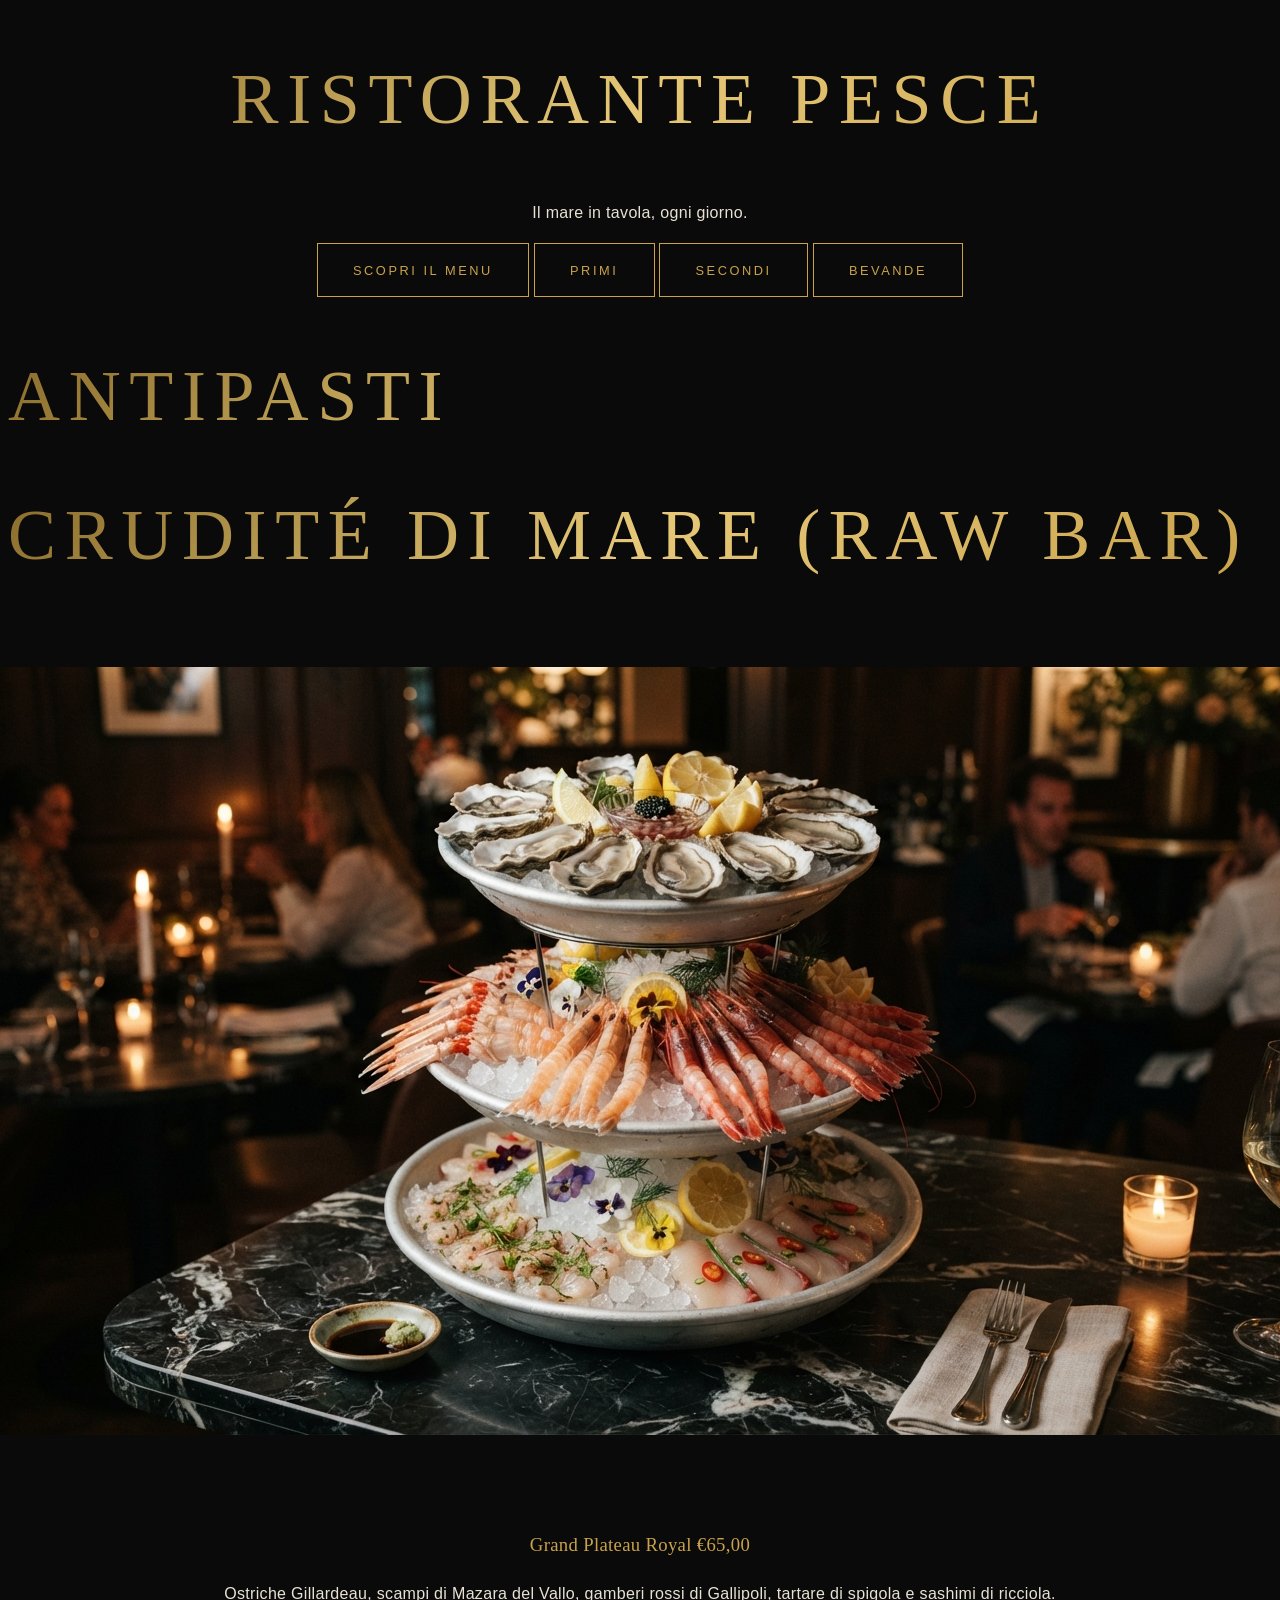
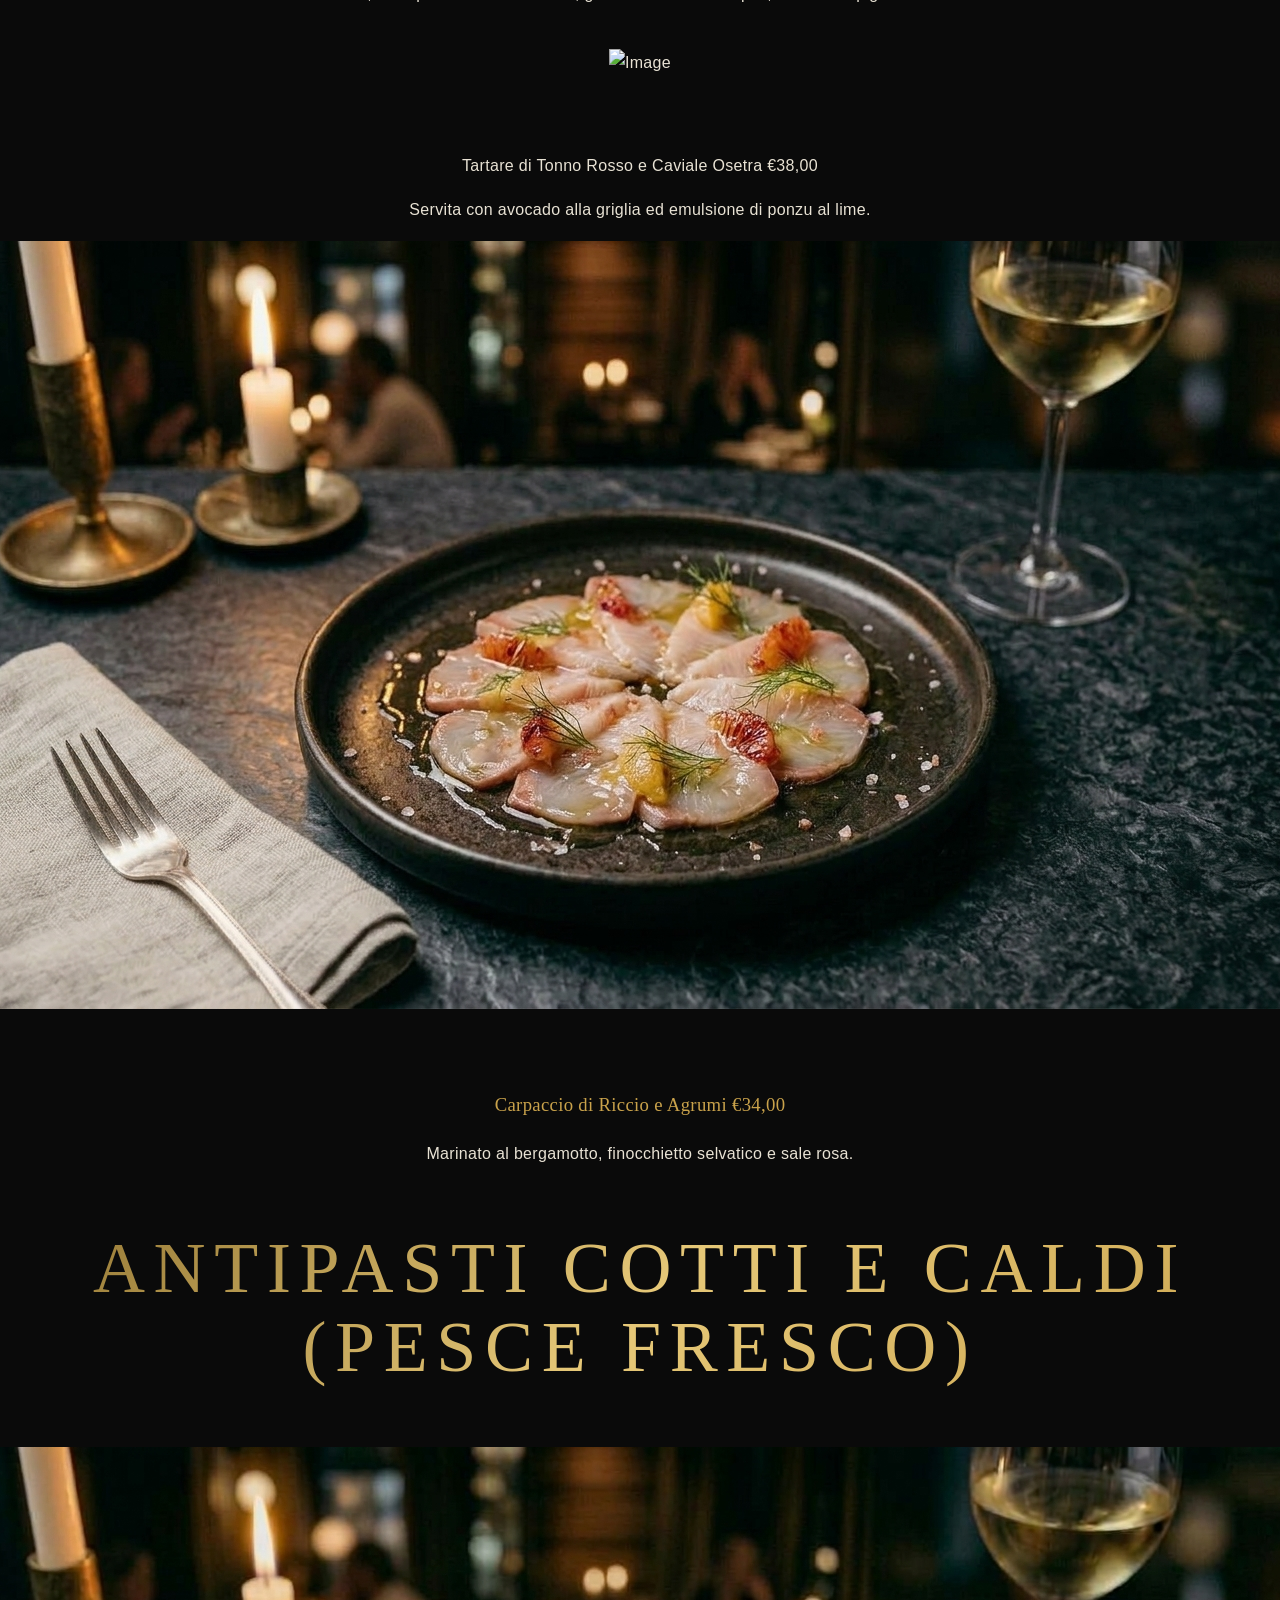
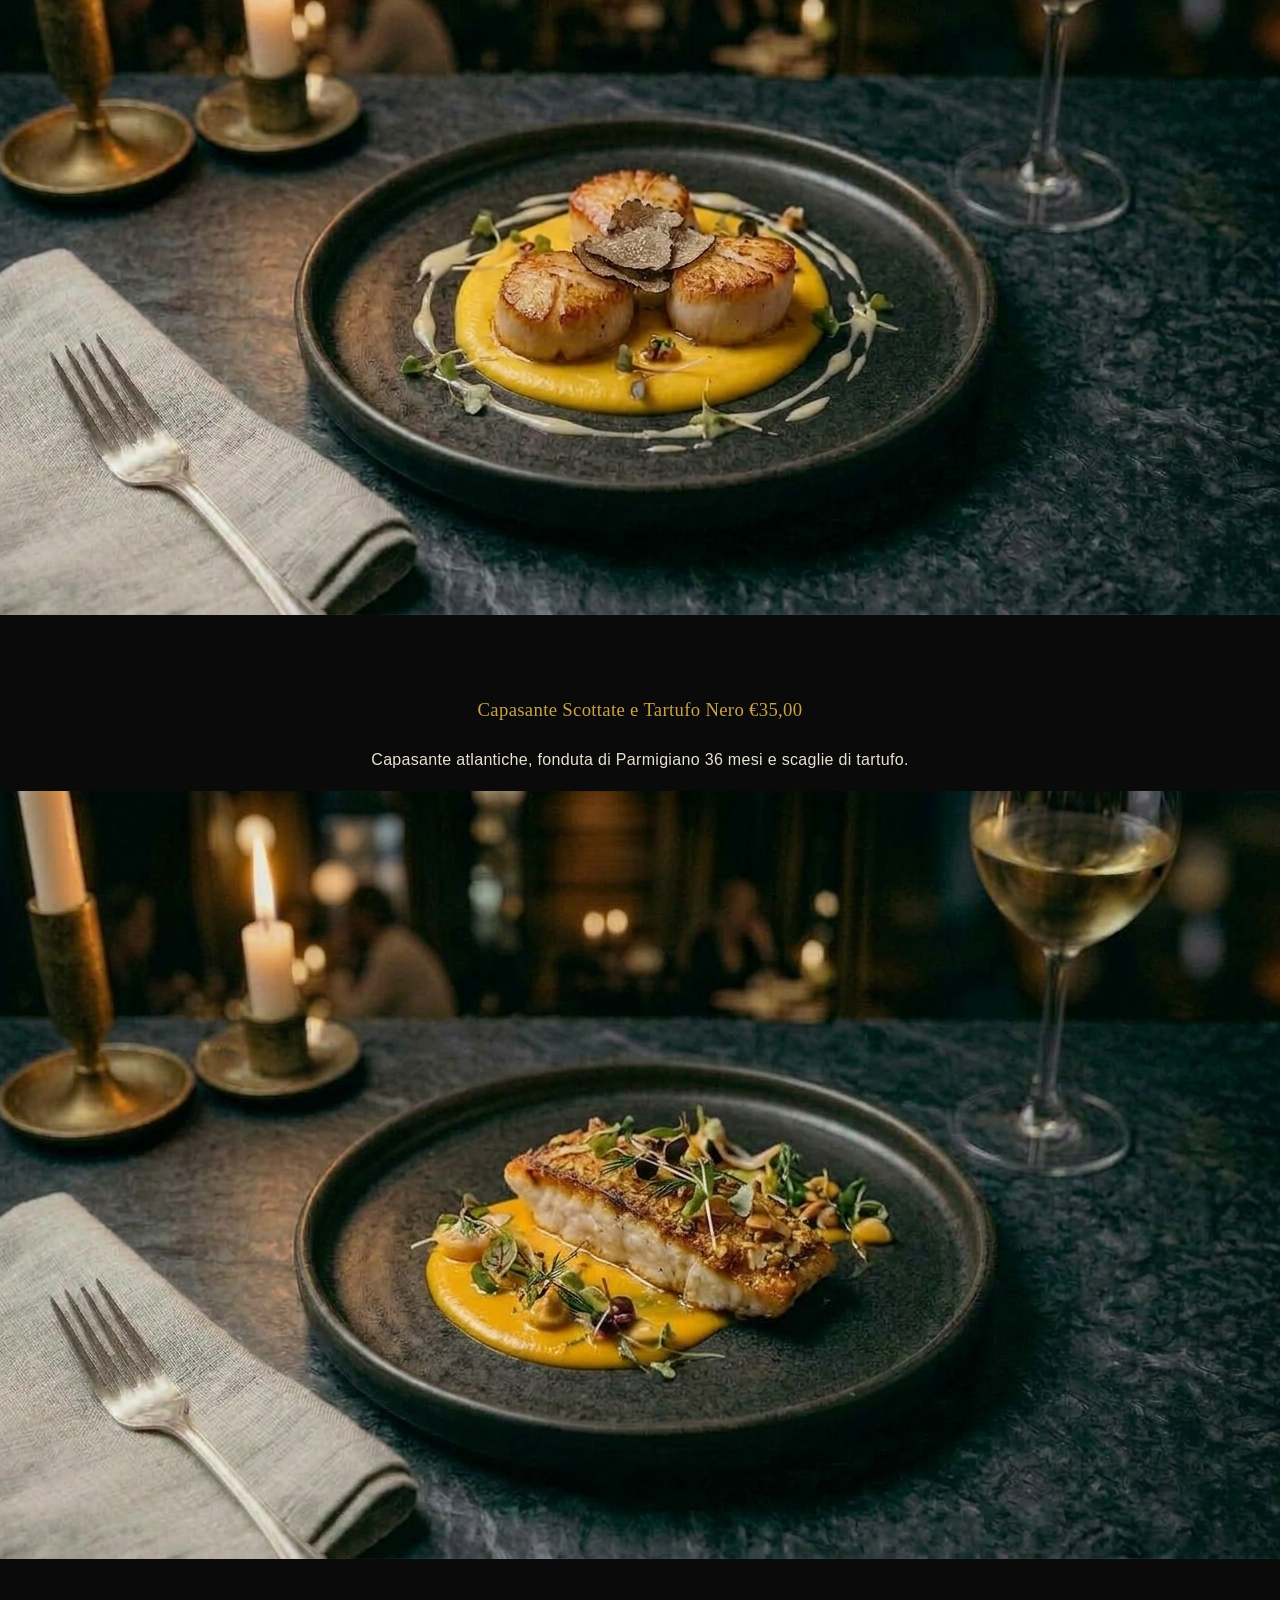
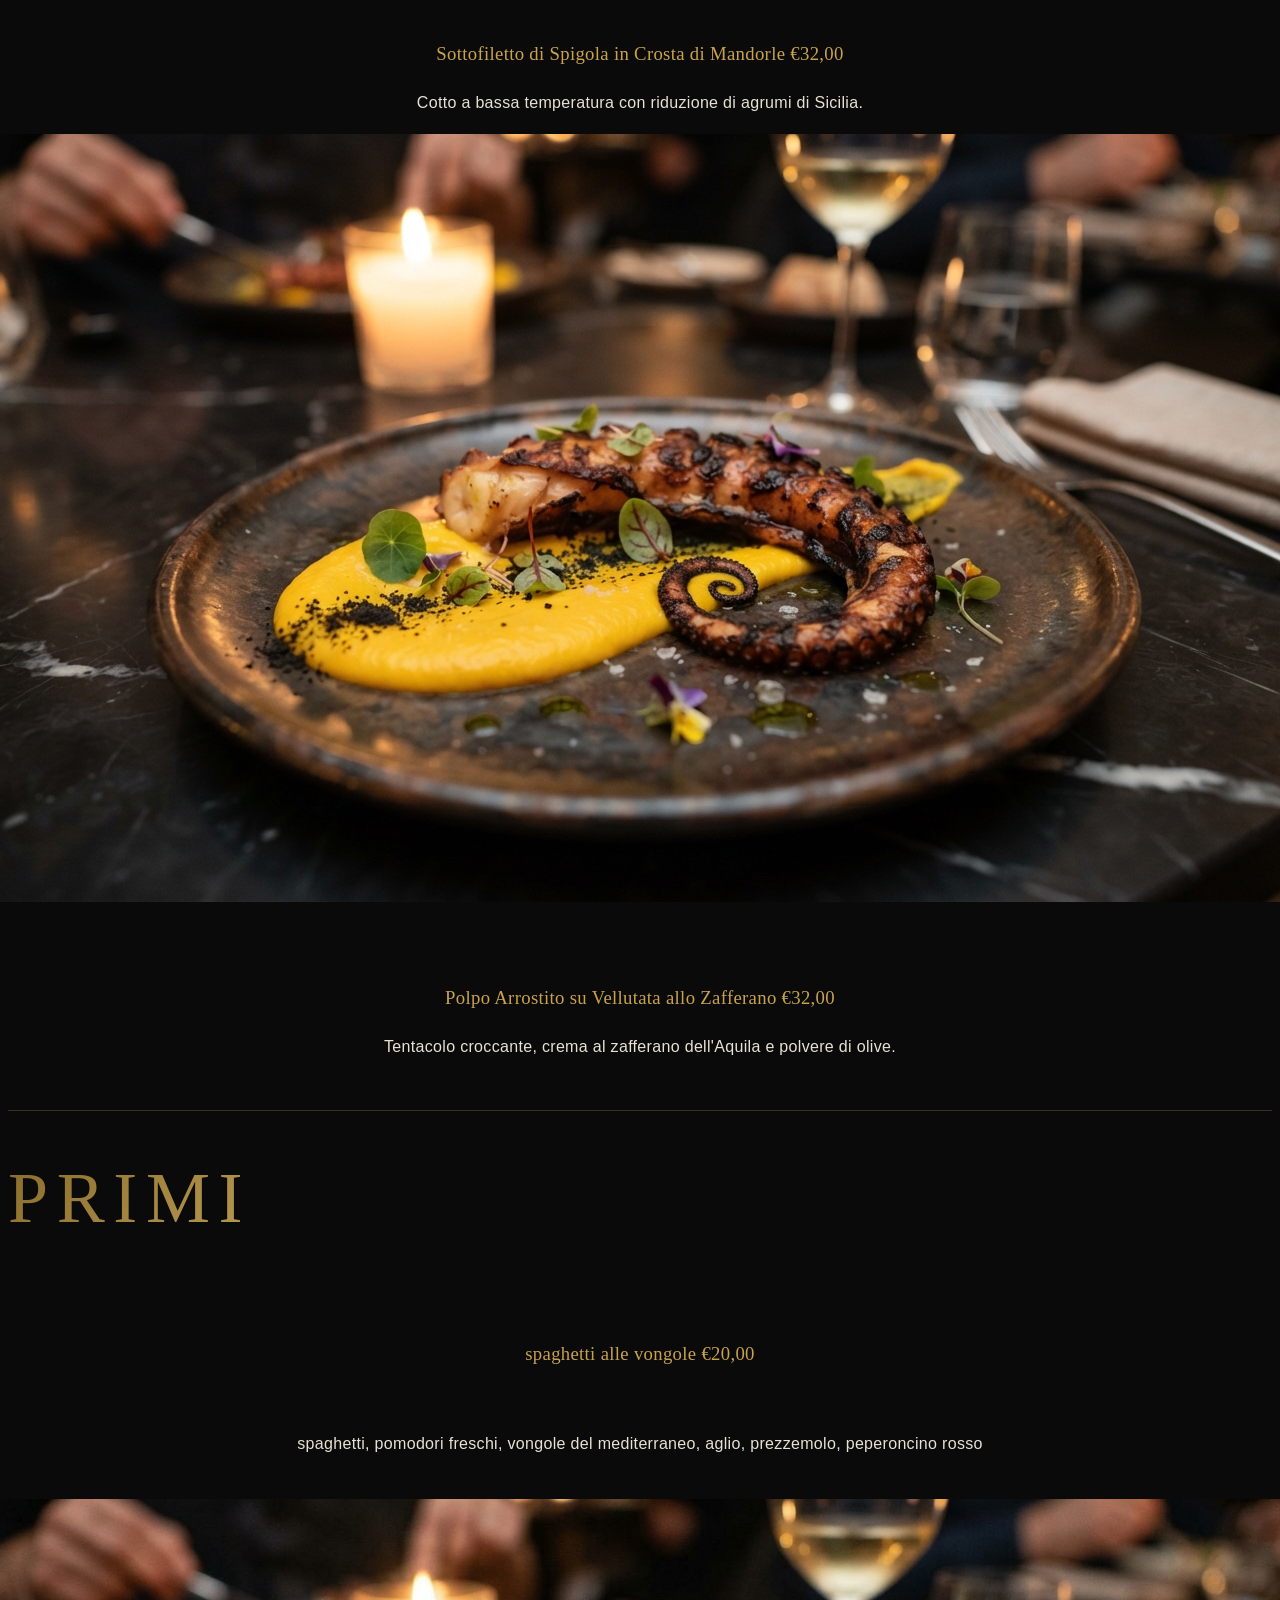
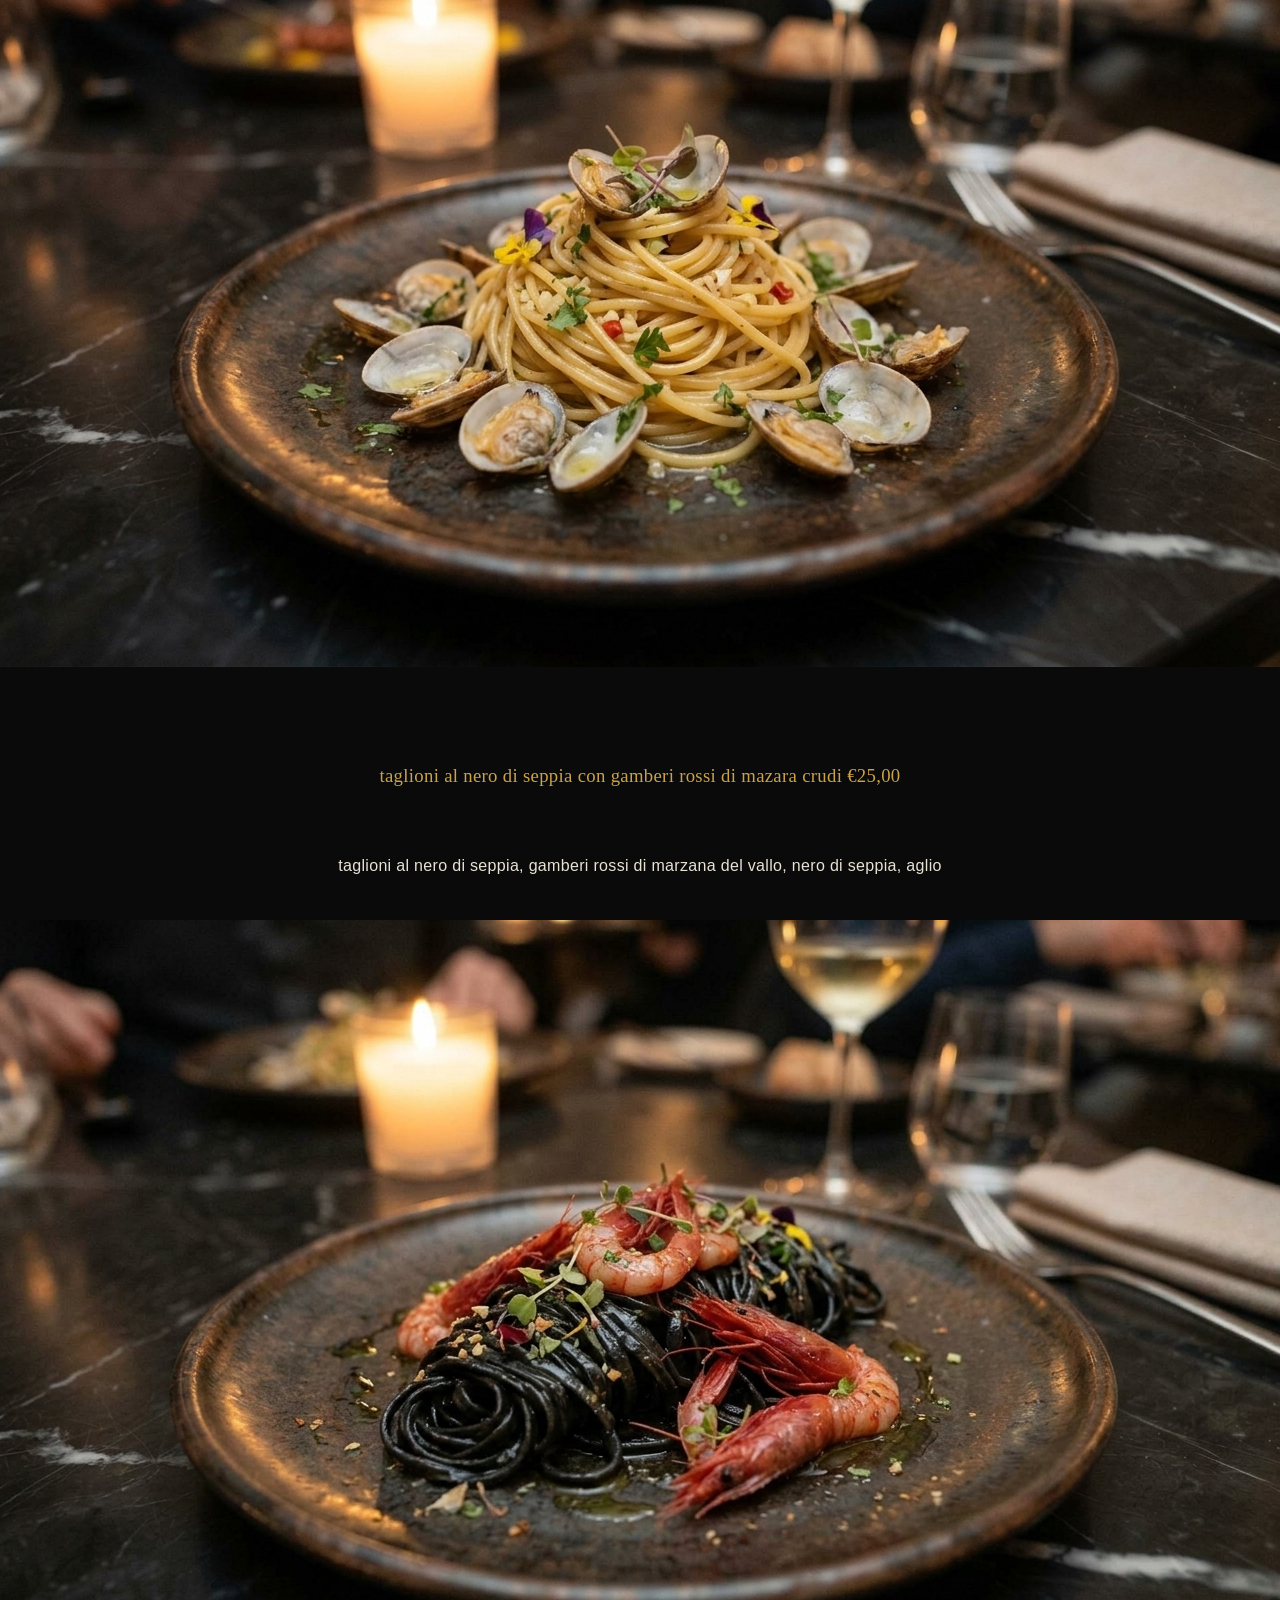
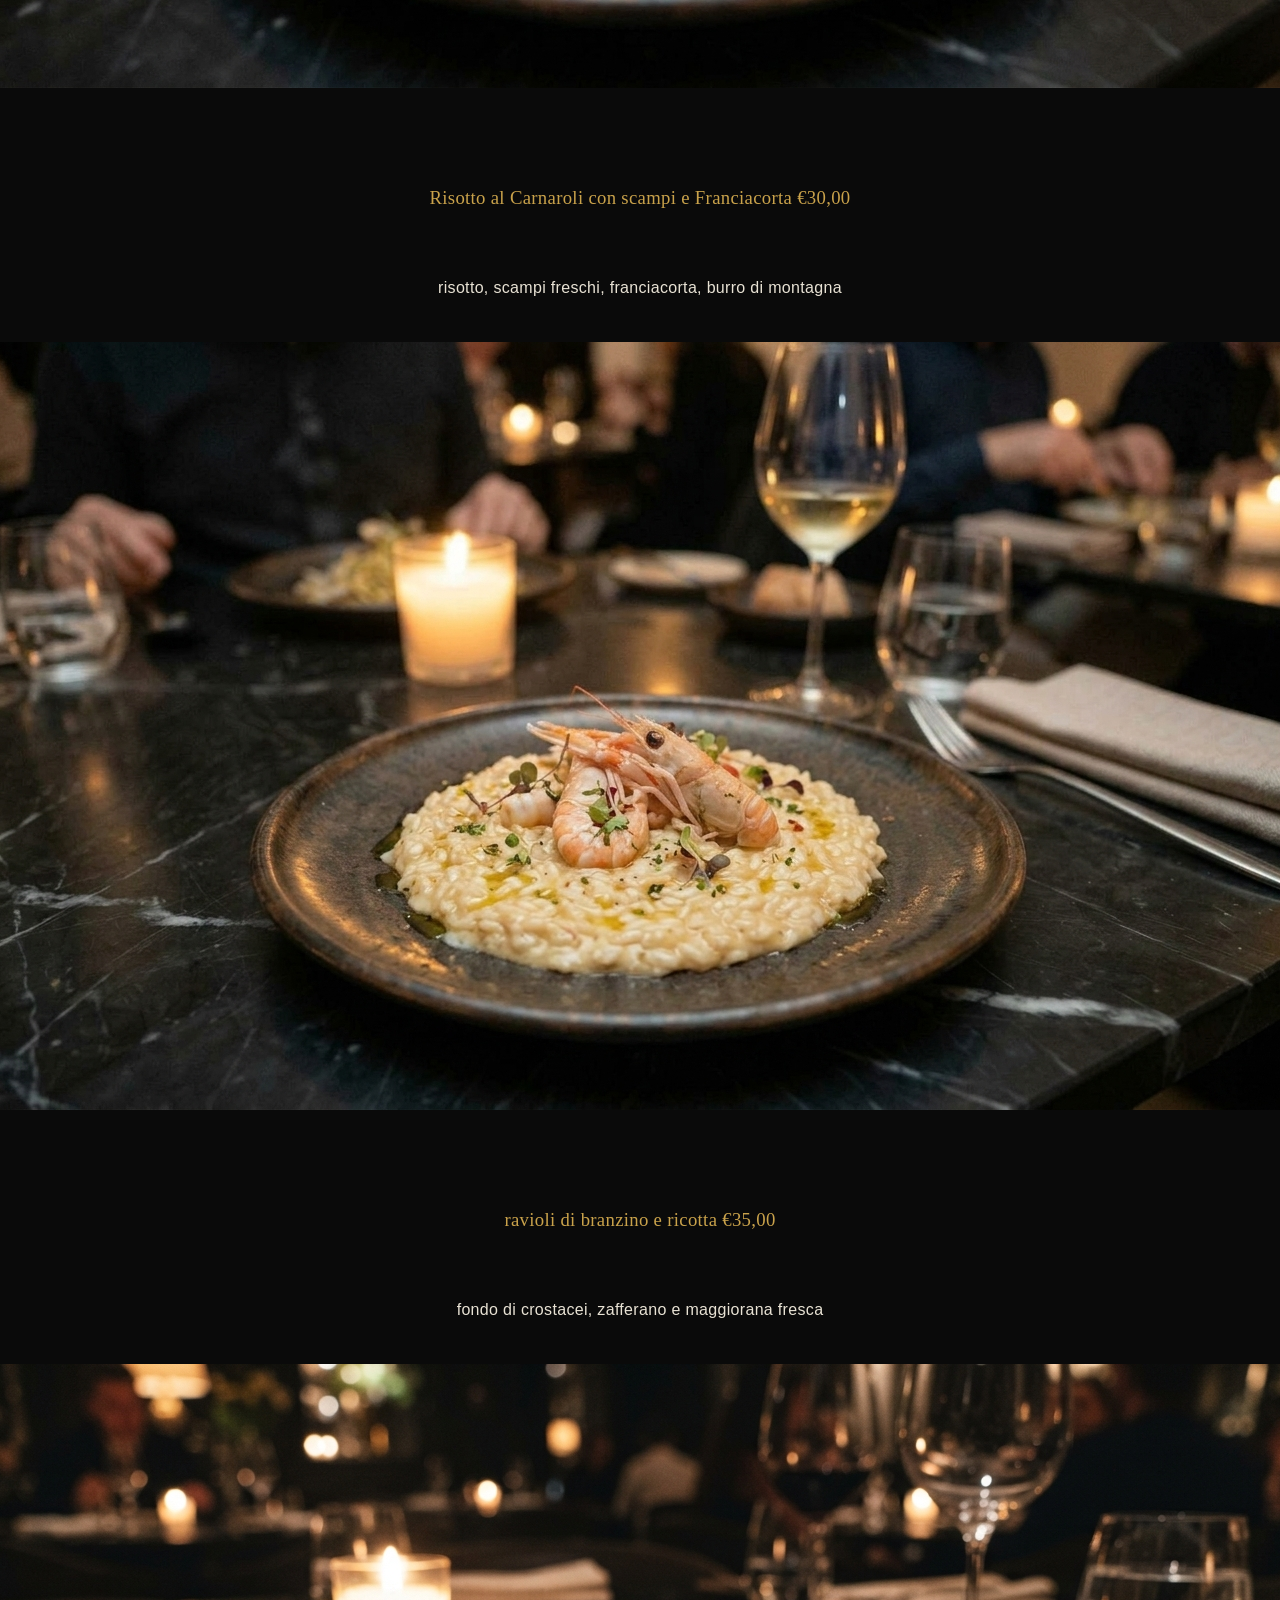
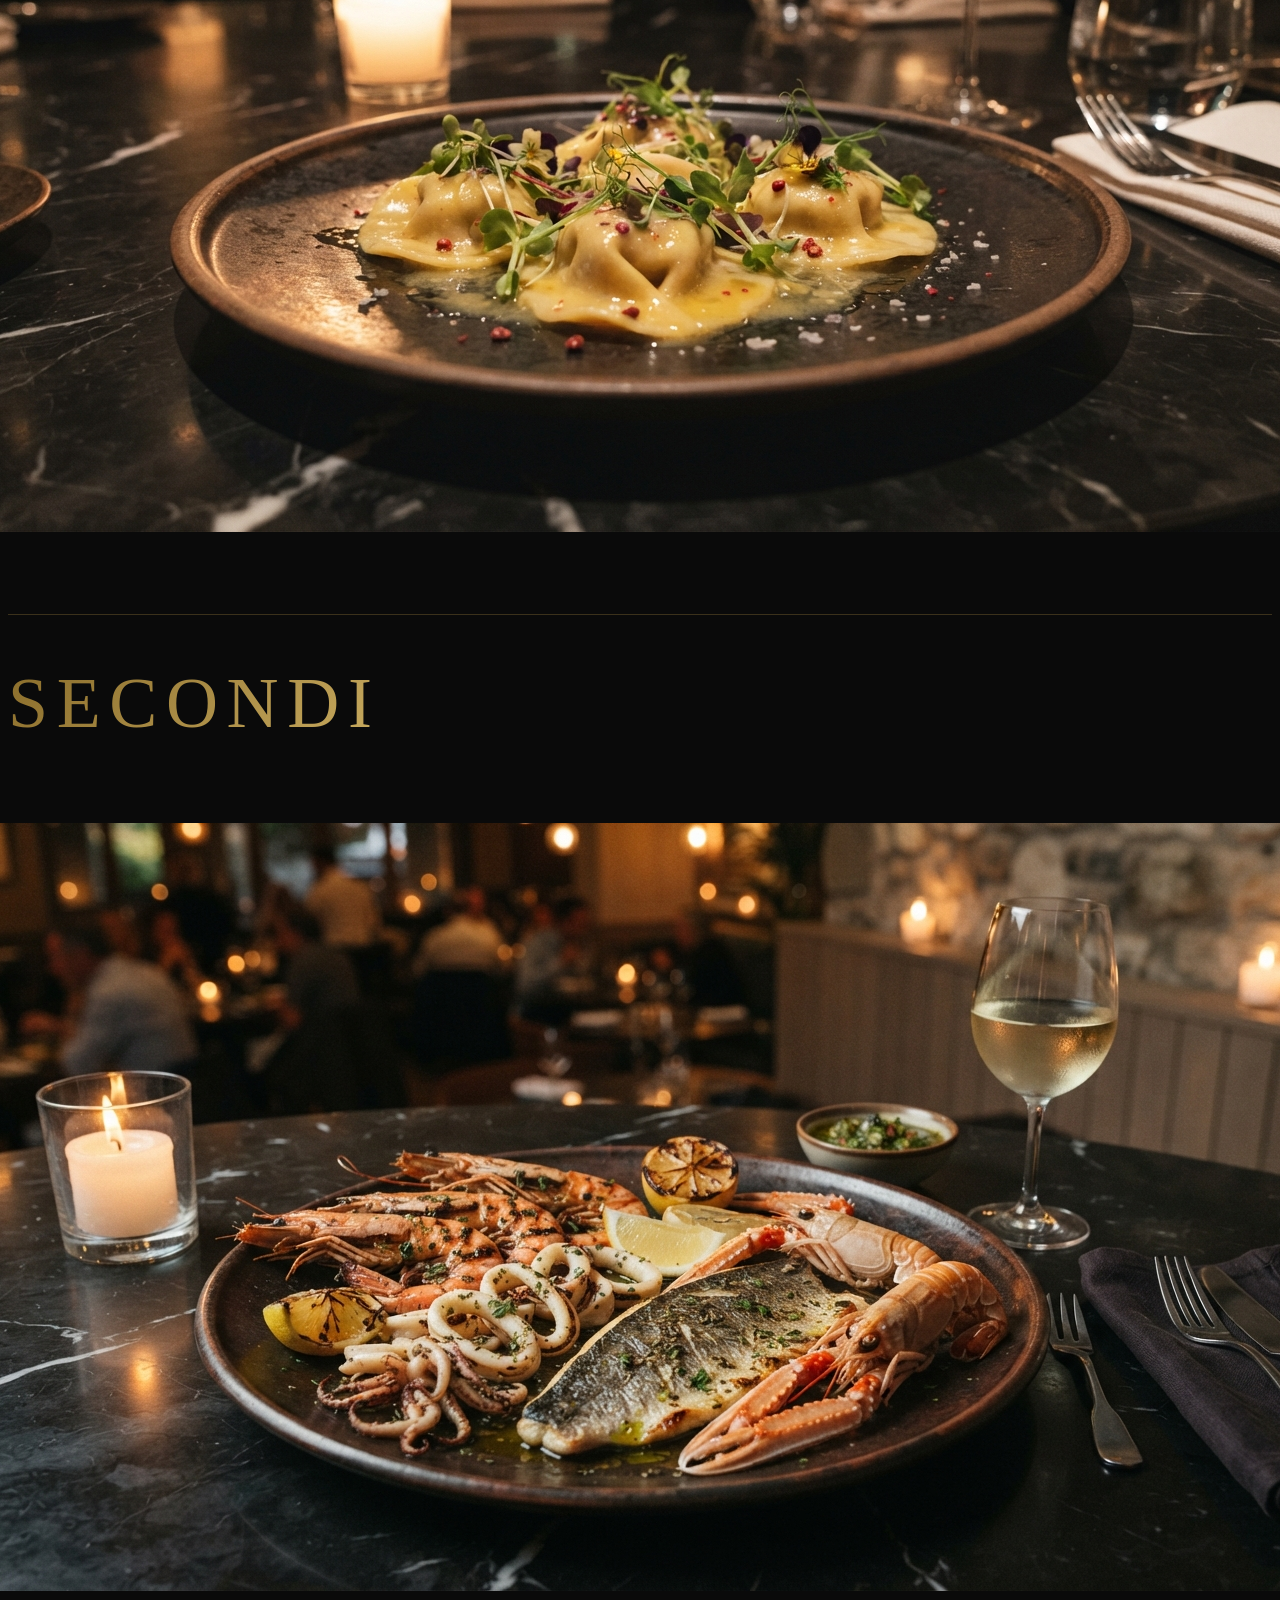
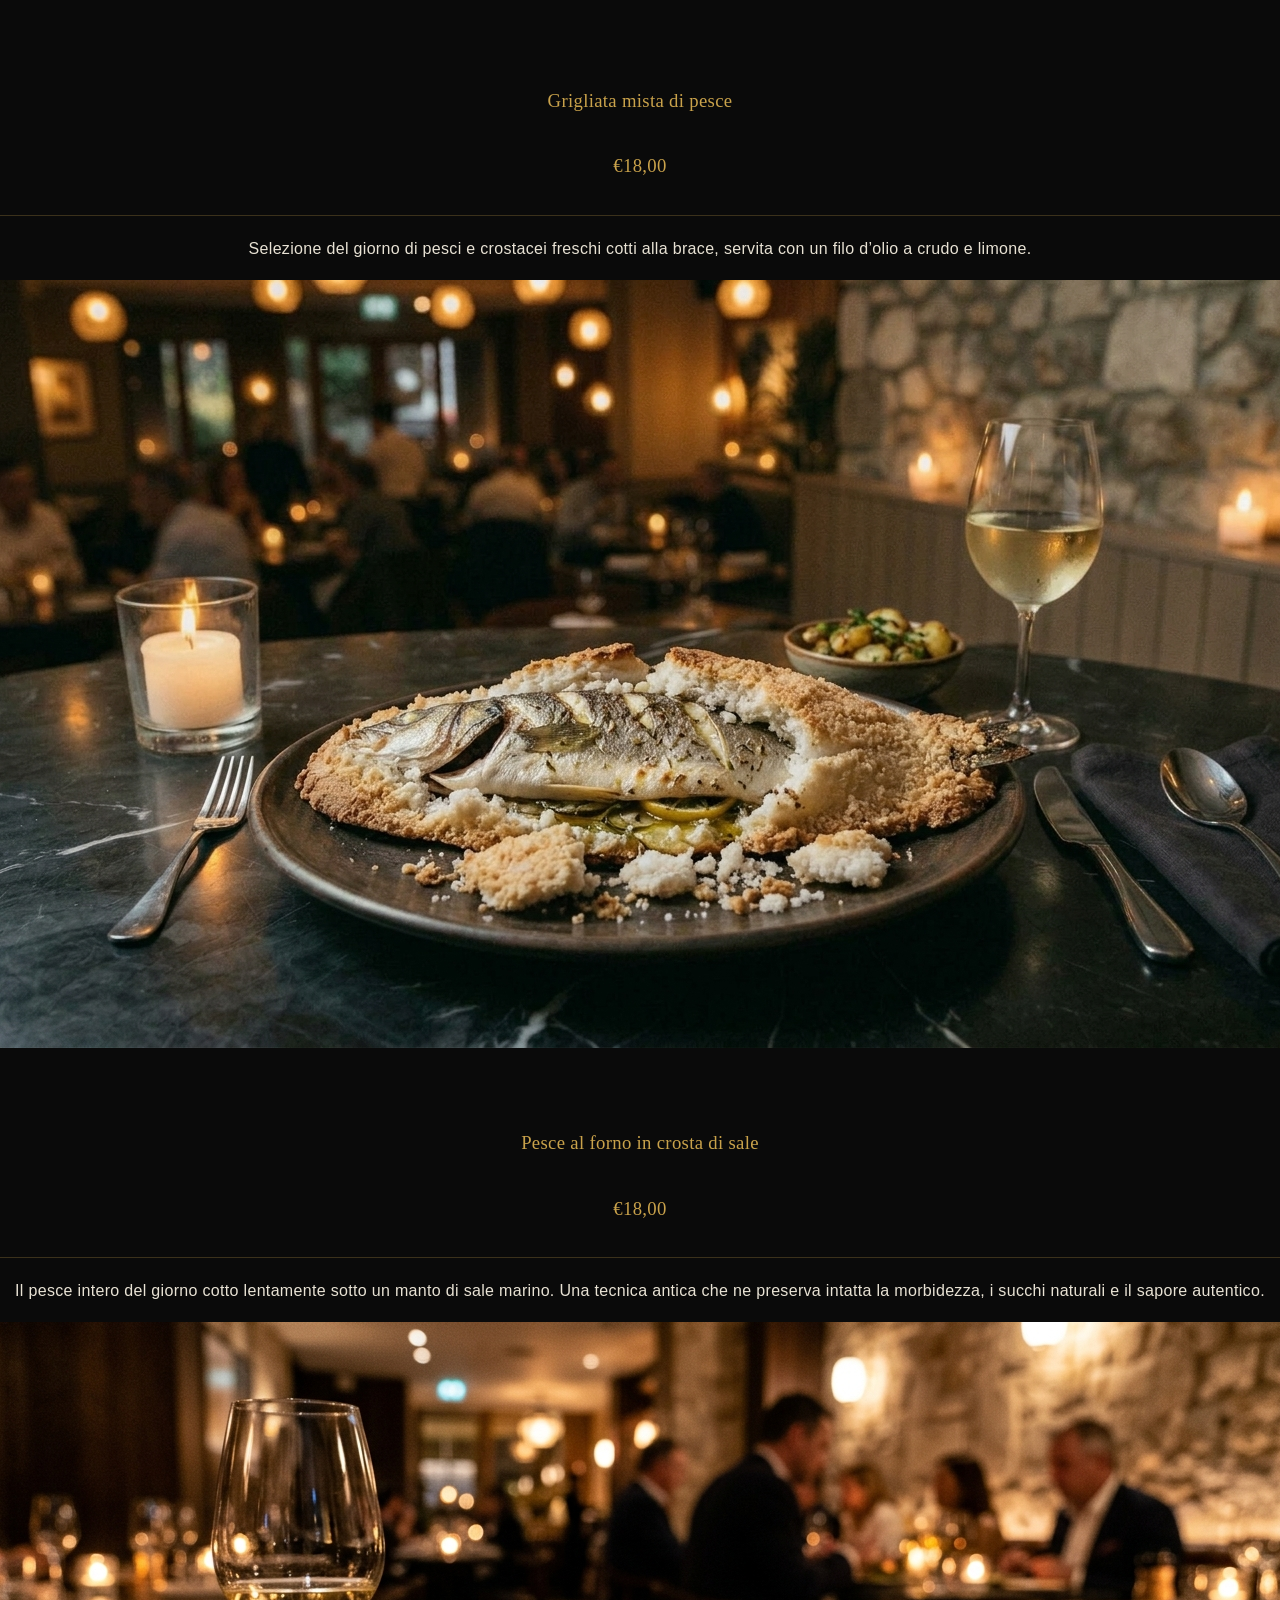
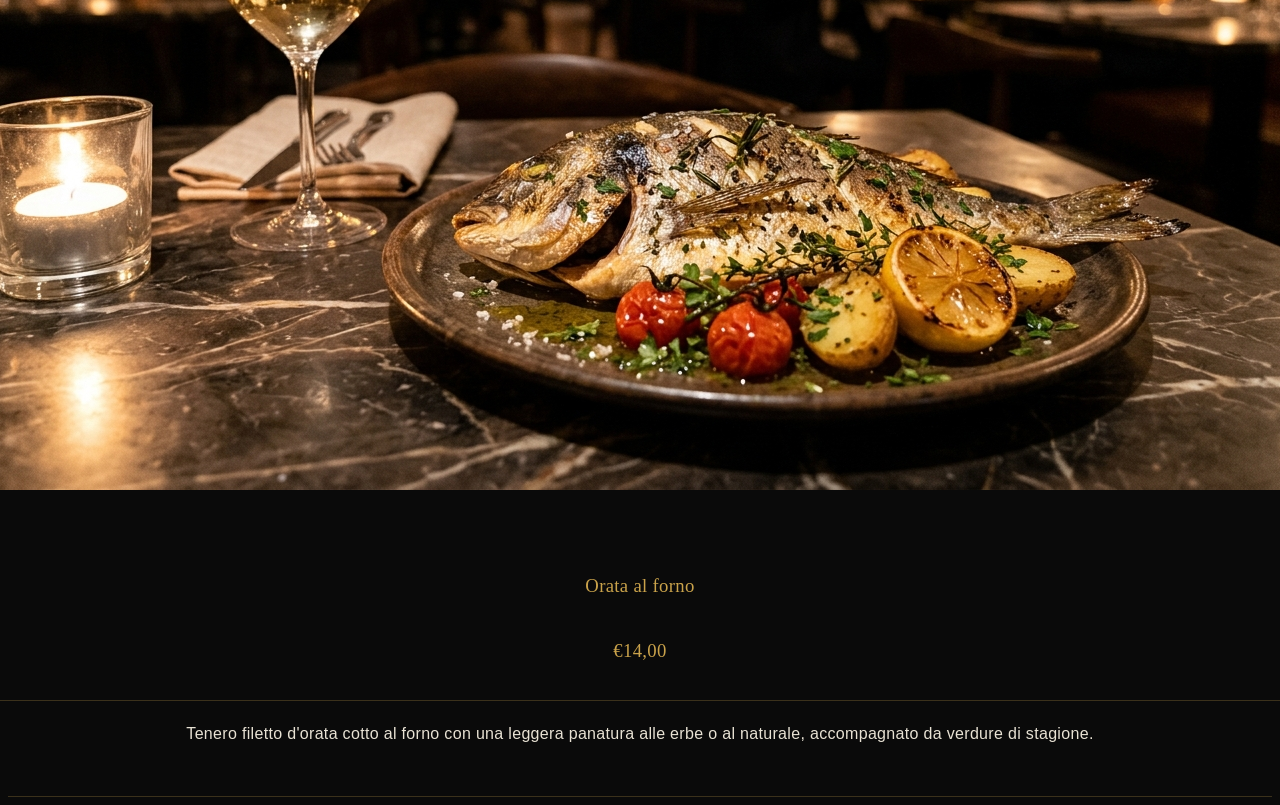
==== index.html @ 144e7f8a "Update index.html" ====
<!DOCTYPE html>
 <html>
  <head>
   <meta charset="UTF-8">
  <meta name="viewport" content="width=device-width, initial-scale=1.0">
  <title>RISTORANTE PESCE</title>

  <link rel="stylesheet" href="CSS/style.css">
   </head>
    <body>

       <section class="hero">
    <h1>Ristorante Pesce</h1>
    <p>Il mare in tavola, ogni giorno.</p>
    <a href="antipasti.html" class="btn">Scopri il menu</a>
    <a href="primi.html" class="btn">Primi</a>
    <a href="secondi.html" class="btn">Secondi</a>
    <a href="bevande.html" class="btn">Bevande</a>
  </section>
       
      <main>
    <section id="Antipasti" class="tm-list">
      <h1>Antipasti</h1>

      <!-- elenco antipasti -->
  <div id="Antipasti" class="tm-tab-content">
   
    <div class"tm-list">

     <h1> Crudité di Mare (Raw Bar) </h1>

      <div class="tm-list-item">
        <img src="IMG\GrandPlateau.jpg"  style = "margin-bottom: 50px;" alt="Image" class="tm-list-IMG">
         <div class="tm-black-gb tm-list-item-text">
          <h3 class="tm-list-item-name">Grand Plateau Royal <span class="tm-list-item-price"> €65,00</span></h3>
           <p class="tm-list-item-description">Ostriche Gillardeau, scampi di Mazara del Vallo, gamberi rossi di Gallipoli, tartare di spigola e sashimi di ricciola. </p>
         </div>
          
            <img src="IMG\TartarediTonnoRossoeCavialeOsetra.png"  style = "margin-bottom: 50px;" alt="Image" class="tm-list-IMG">
             <div class="tm-black-gb tm-list-item-text">
              <div class="tm-list-item-name">Tartare di Tonno Rosso e Caviale Osetra <span class="tm-list-item-price"> €38,00</span>
               <p class="tm-list-item-description">Servita con avocado alla griglia ed emulsione di ponzu al lime. </p>
              </div>

               <img src="IMG\CarpacciodiRicciolaeAgrumi.jpg" style = "margin-bottom: 50px;" alt="Image" class="tm-list-IMG">
         <div class="tm-black-gb tm-list-item-text">
          <h3 class="tm-list-item-name">Carpaccio di Riccio e Agrumi <span class="tm-list-item-price"> €34,00</span></h3>
           <p class="tm-list-item-description">Marinato al bergamotto, finocchietto selvatico e sale rosa. </p>
         </div>

          <h1> Antipasti Cotti e Caldi (Pesce Fresco) </h1>

           <img src="IMG\CapasanteScottateeTartufoNero.jpg" style = "margin-bottom: 50px;" alt="Image" class="tm-list-IMG">
         <div class="tm-black-gb tm-list-item-text">
          <h3 class="tm-list-item-name">Capasante Scottate e Tartufo Nero <span class="tm-list-item-price"> €35,00</span></h3>
           <p class="tm-list-item-description">Capasante atlantiche, fonduta di Parmigiano 36 mesi e scaglie di tartufo. </p>
         </div>

          <img src="IMG\SottofilettodiSpigolainCrostadiMandorle.jpg" style = "margin-bottom: 50px;" alt="Image" class="tm-list-IMG">
         <div class="tm-black-gb tm-list-item-text">
          <h3 class="tm-list-item-name">Sottofiletto di Spigola in Crosta di Mandorle <span class="tm-list-item-price"> €32,00</span></h3>
           <p class="tm-list-item-description">Cotto a bassa temperatura con riduzione di agrumi di Sicilia. </p>
         </div>

            <img src="IMG\PolpoArrostito suVellutata alloZafferano.jpg" style = "margin-bottom: 50px;" alt="Image" class="tm-list-IMG">
         <div class="tm-black-gb tm-list-item-text">
          <h3 class="tm-list-item-name">Polpo Arrostito su Vellutata allo Zafferano <span class="tm-list-item-price"> €32,00</span></h3>
           <p class="tm-list-item-description">Tentacolo croccante, crema al zafferano dell'Aquila e polvere di olive. </p>
         </div>
     </section>
  </main>



  
     
    

     
<h1> Primi </h1>
 <!-- elenco Primi -->
  <div id="Primi" class="tm-tab-content>
   <div class="tm-list">
    <div class="tm-list-item">
     
     <h3> spaghetti alle vongole €20,00</h3>
      <p> spaghetti, pomodori freschi, vongole del mediterraneo, aglio, prezzemolo, peperoncino rosso </p>
       <img src="IMG\SpaghettieVongole.jpg" style = "margin-bottom: 50px;  alt="Image" class="tm-list-IMG"">
   
      <h3>taglioni al nero di seppia con gamberi rossi di mazara crudi €25,00</h3>
       <p>taglioni al nero di seppia, gamberi rossi di marzana del vallo, nero di seppia, aglio </p>
        <img src="IMG\TaglioniNeroSeppiaGAMBERI.jpg"  style = "margin-bottom: 50px;" alt="Image" class="tm-list-IMG">

          <h3>Risotto al Carnaroli con scampi e Franciacorta €30,00 </h3>
           <p>risotto, scampi freschi, franciacorta, burro di montagna </p>
             <img src="IMG\RisottoScampiFreschi.jpg"  style = "margin-bottom: 50px;" alt="Image" class="tm-list-IMG">

          <h3>ravioli di branzino e ricotta €35,00</h3>
           <p>fondo di crostacei, zafferano e maggiorana fresca</p>
            <img src="IMG\RavoliBranzinoERicotta.jpg" style = "margin-bottom: 50px;" alt="Image" class="tm-list-IMG">

    </div>
   
<h1> Secondi </h1>
 <!-- elenco Secondi -->
  <div id="Secondi" class="tm-tab-content>
   <div class="tm-list">
    <div class="tm-list-item">
    
    <img src="IMG\GrigliataPesce.jpg" style = "margin-bottom: 50px;" alt="Image" class="tm-list-IMG">
     <div class="tm-black-bg tm-list-item-text">
      <h3>Grigliata mista di pesce <span class="tm-list-item price">€18,00</span></h3>
       <p> Selezione del giorno di pesci e crostacei freschi cotti alla brace, servita con un filo d’olio a crudo e limone. </p>
      
        <img src="IMG\PesceCrostaDiSale.jpg"  style = "margin-bottom: 50px;" alt="Image" class="tm-list-IMG">
         <div class="tm-black-bg tm-list-item-text">
          <h3>Pesce al forno in crosta di sale <span class="tm-list-item price">€18,00</span></h3>
           <p>Il pesce intero del giorno cotto lentamente sotto un manto di sale marino. Una tecnica antica che ne preserva intatta la morbidezza, i succhi naturali e il sapore autentico.</p>
         
           <img src="IMG\OrataAlForno.jpg"  style = "margin-bottom: 50px;" alt="Image" class="tm-list-IMG">
            <div class="tm-black-bg tm-list-item-text">
             <h3> Orata al forno <span class="tm-list-item price"> €14,00</span></h3>
              <p> Tenero filetto d'orata cotto al forno con una leggera panatura alle erbe o al naturale, accompagnato da verdure di stagione. </p>

           </div>
          </div>
        </div>
       </div>
 
   

</body>
</html>
---- CSS/style.css ----
:root {
  --nero: #0a0a0a;
  --nero-soft: #141414;
  --oro: #c9a24b;
  --oro-chiaro: #e6c878;
  --oro-scuro: #8a6d2b;
  --testo: #e8e2d4;
  --testo-tenue: #a39c8b;

  --font-titoli: 'Cormorant Garamond', Georgia, serif;
  --font-testo: 'Montserrat', Arial, sans-serif;
}

body {
  background-color: var(--nero);
  color: var(--testo);
  font-family: var(--font-testo);
  font-weight: 300;
  line-height: 1.8;
  letter-spacing: 0.02em;
}

h1, h2, h3 {
  font-family: var(--font-titoli);
  font-weight: 400;
  color: var(--oro);
}

h1 {
  font-size: clamp(2.5rem, 6vw, 4.5rem);
  letter-spacing: 0.12em;
  text-transform: uppercase;
  line-height: 1.1;
  /* effetto oro sfumato */
  background: linear-gradient(135deg, var(--oro-scuro), var(--oro-chiaro), var(--oro));
  -webkit-background-clip: text;
  background-clip: text;
  -webkit-text-fill-color: transparent;
}

h2 {
  font-size: clamp(1.8rem, 4vw, 2.8rem);
  letter-spacing: 0.08em;
  position: relative;
  padding-bottom: 1rem;
}

/* sottile linea dorata sotto gli h2 */
h2::after {
  content: '';
  display: block;
  width: 60px;
  height: 1px;
  background: var(--oro);
  margin-top: 1rem;
}

a {
  color: var(--oro);
  text-decoration: none;
  transition: color 0.3s ease;
}

a:hover {
  color: var(--oro-chiaro);
}

/* sezioni alternate per dare profondità */
section:nth-child(even) {
  background-color: var(--nero-soft);
}

/* bottone di esempio */
.btn {
  display: inline-block;
  padding: 0.9rem 2.2rem;
  border: 1px solid var(--oro);
  color: var(--oro);
  text-transform: uppercase;
  letter-spacing: 0.2em;
  font-size: 0.8rem;
  transition: all 0.3s ease;
}

.btn:hover {
  background: var(--oro);
  color: var(--nero);
}

.hero {
  text-align: center;
}

.tm-list-item {
  display: flex;
  flex-direction: column;   /* foto sopra, testo sotto */
  align-items: center;      /* centra la foto */
  text-align: center;
  gap: 1.5rem;
  padding: 2rem 0;
  border-bottom: 1px solid rgba(201, 162, 75, 0.25);
}
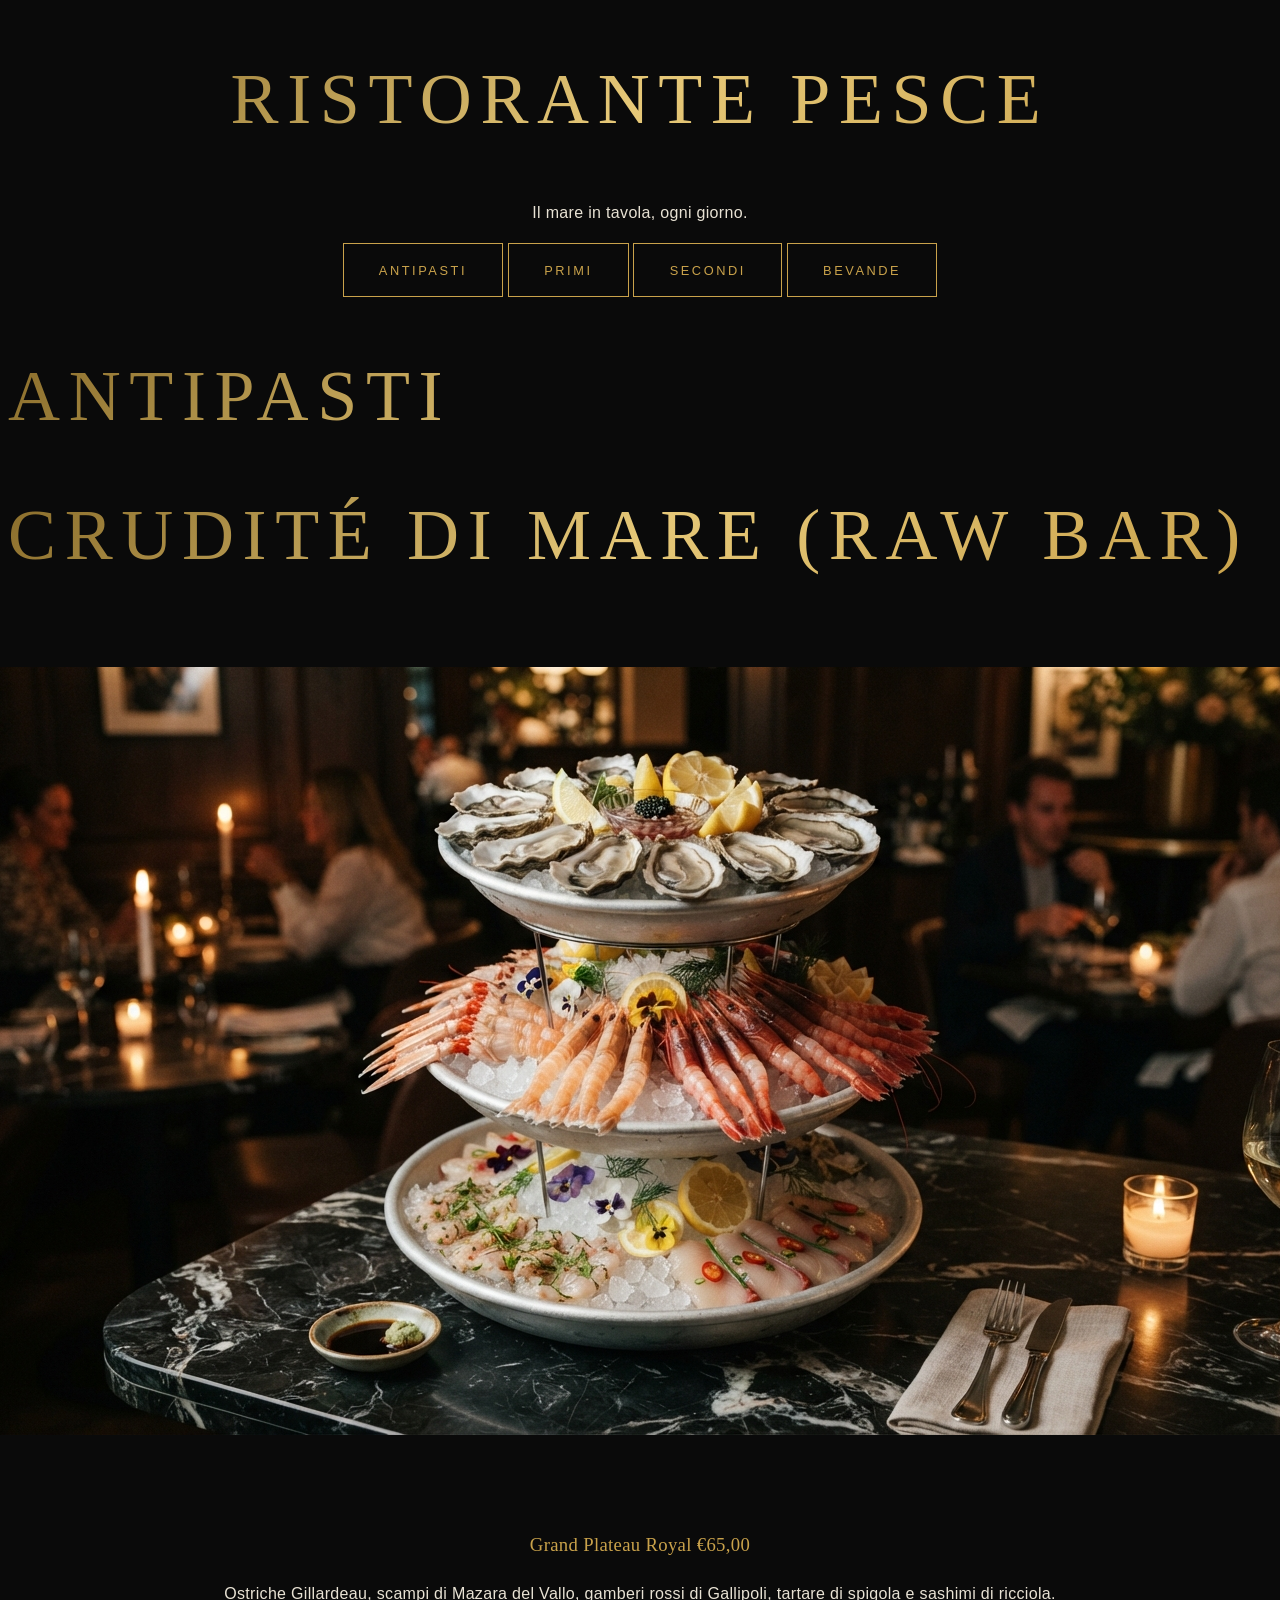
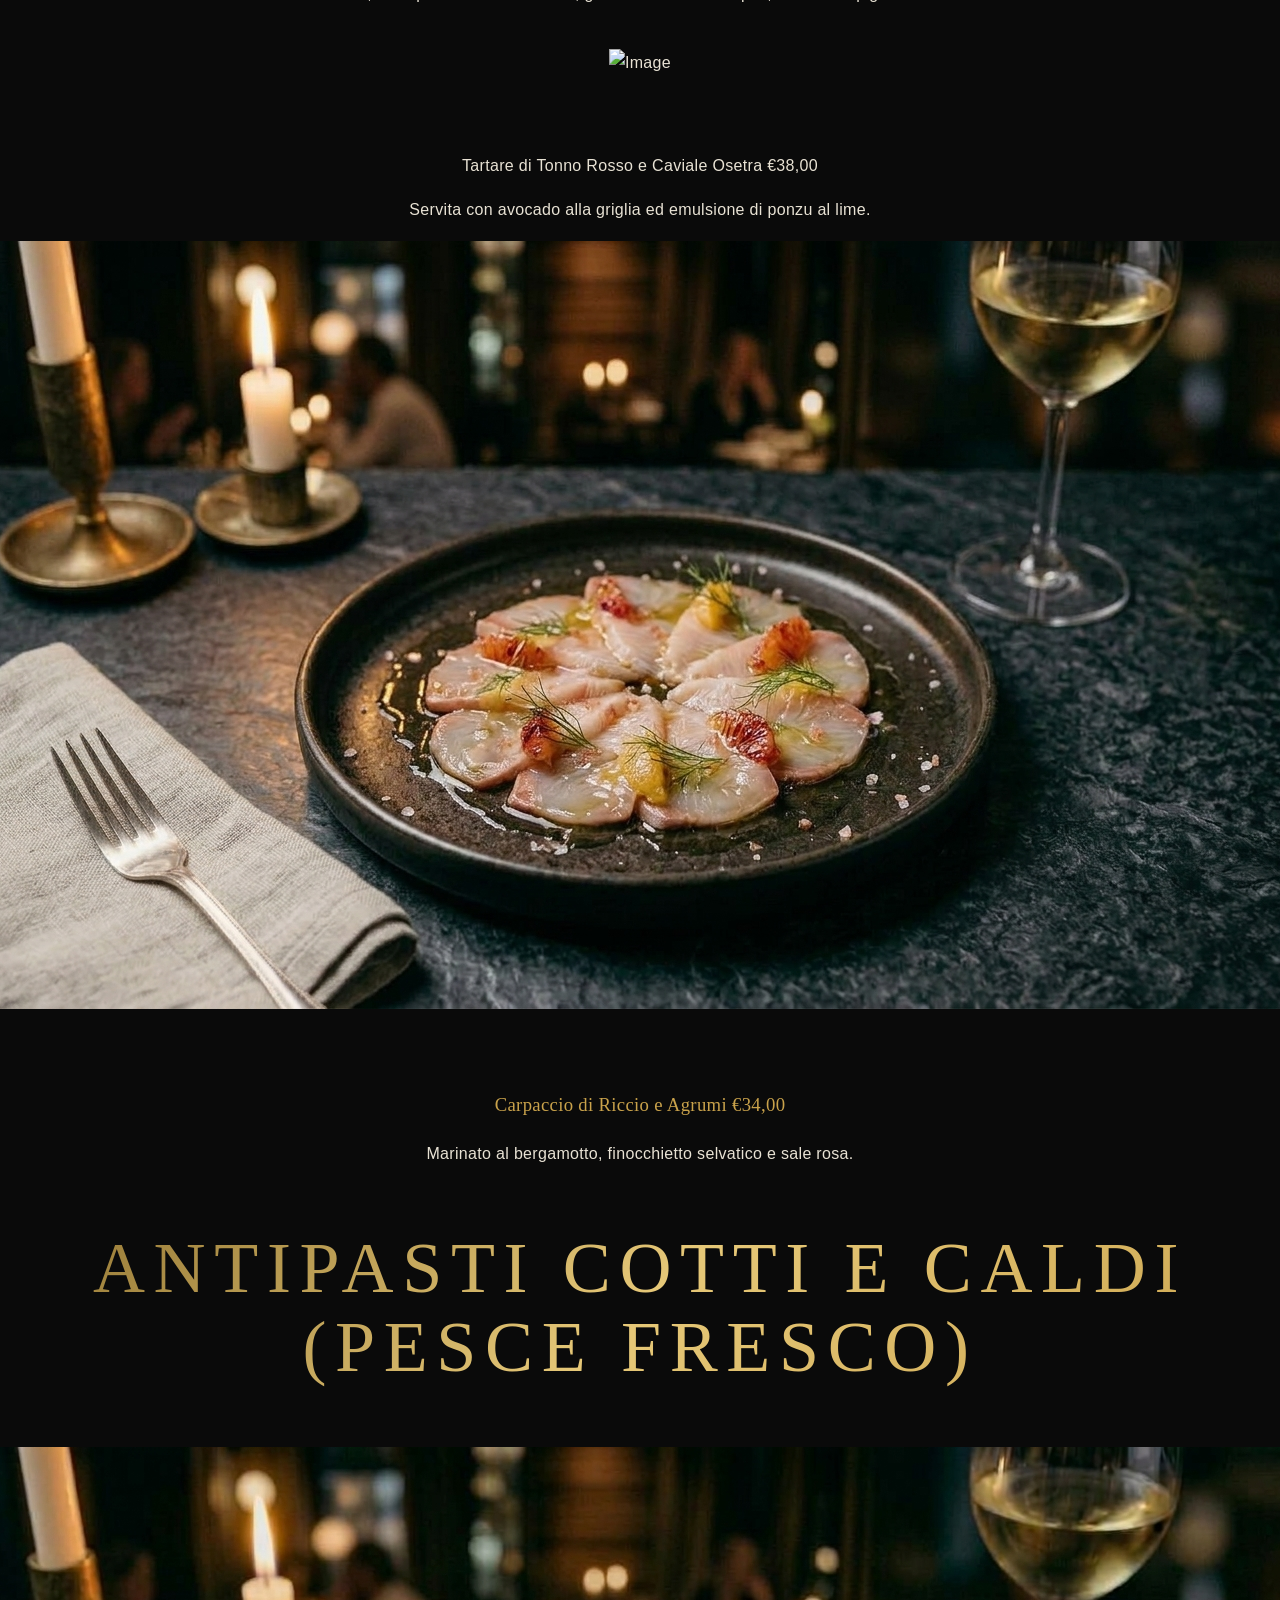
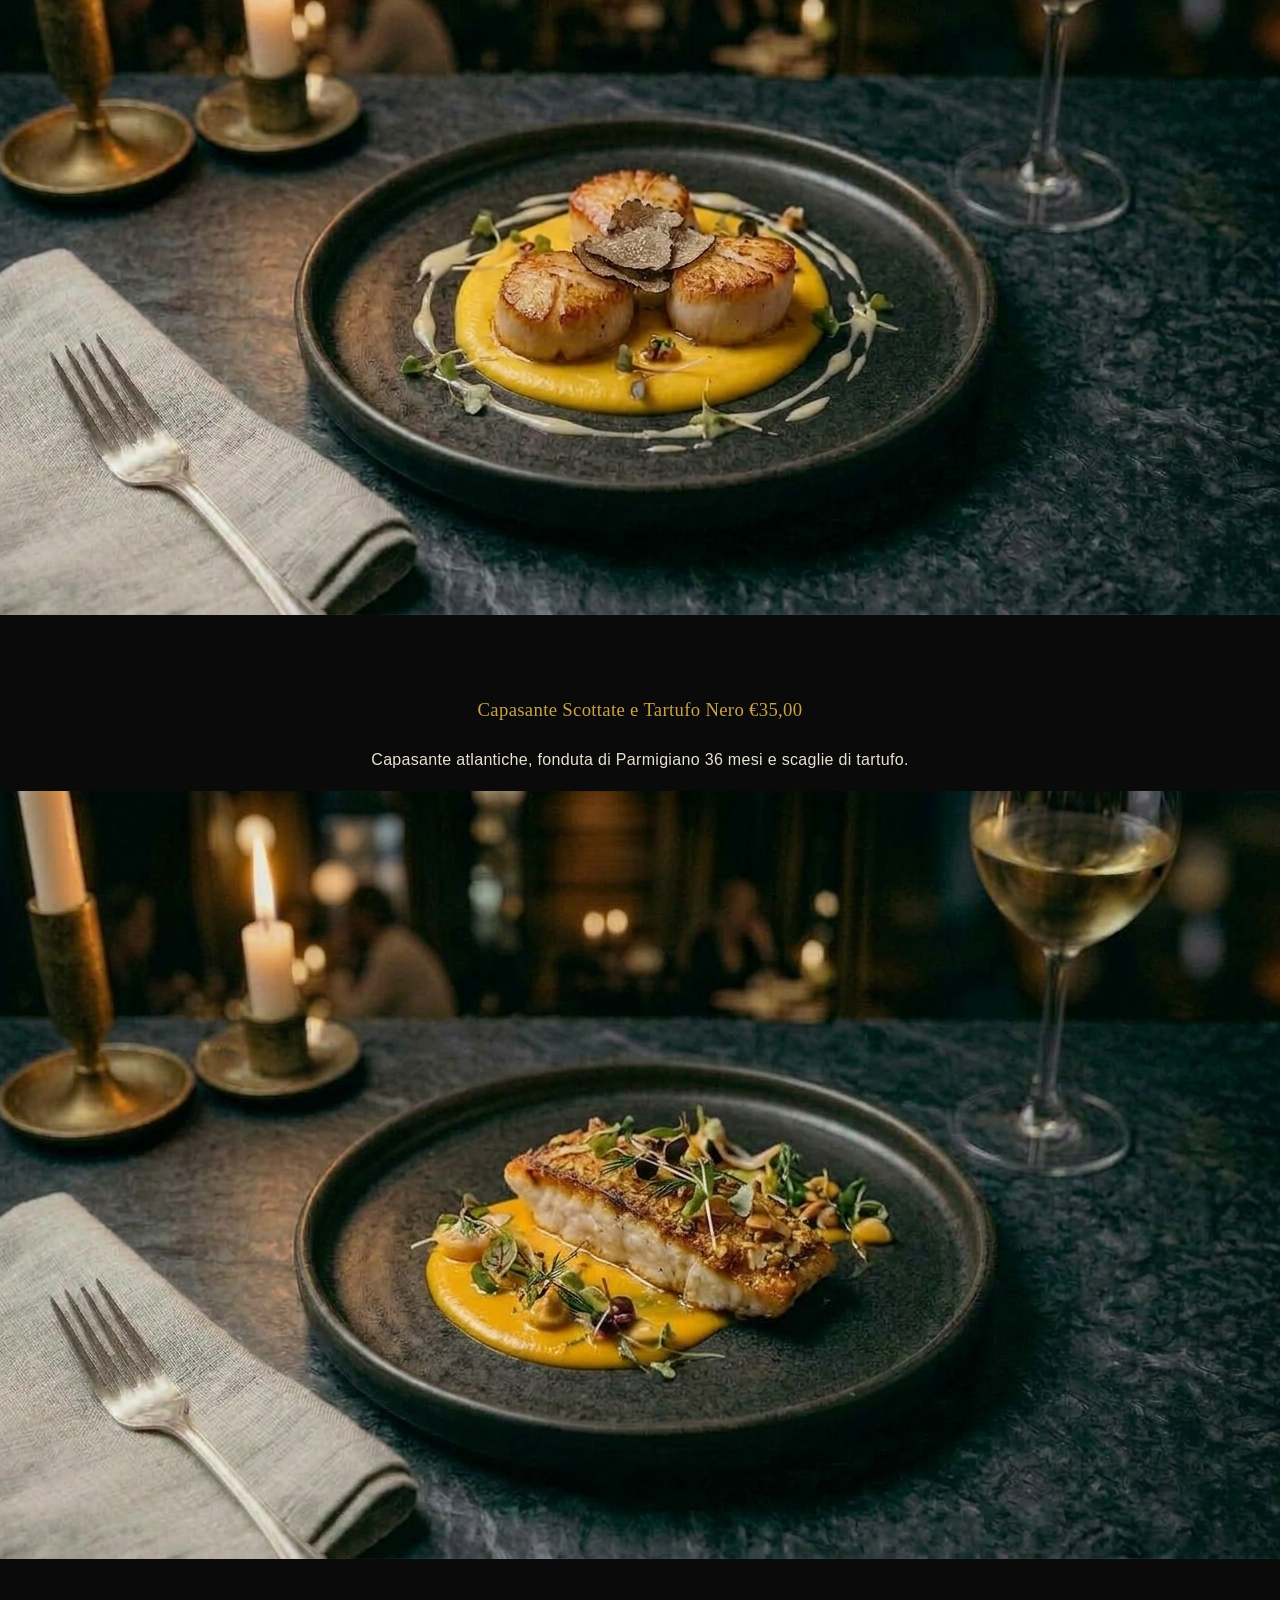
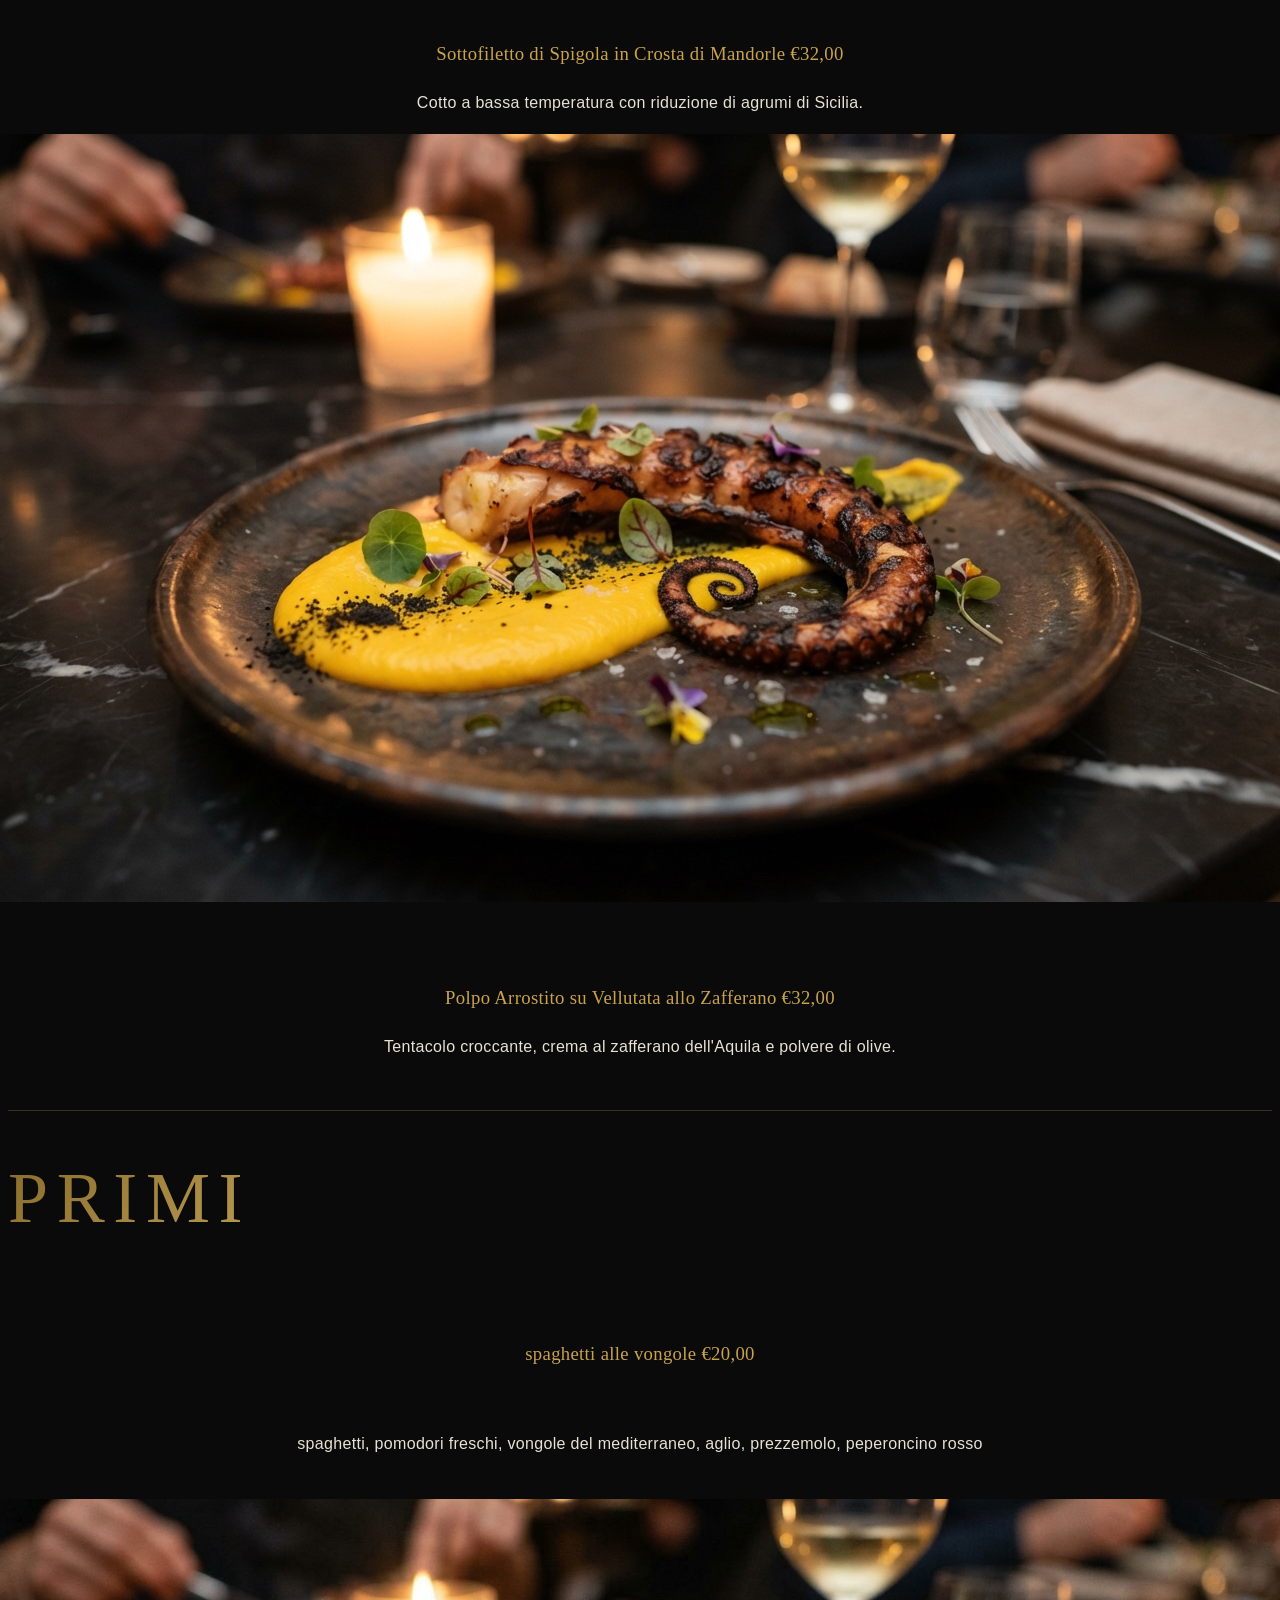
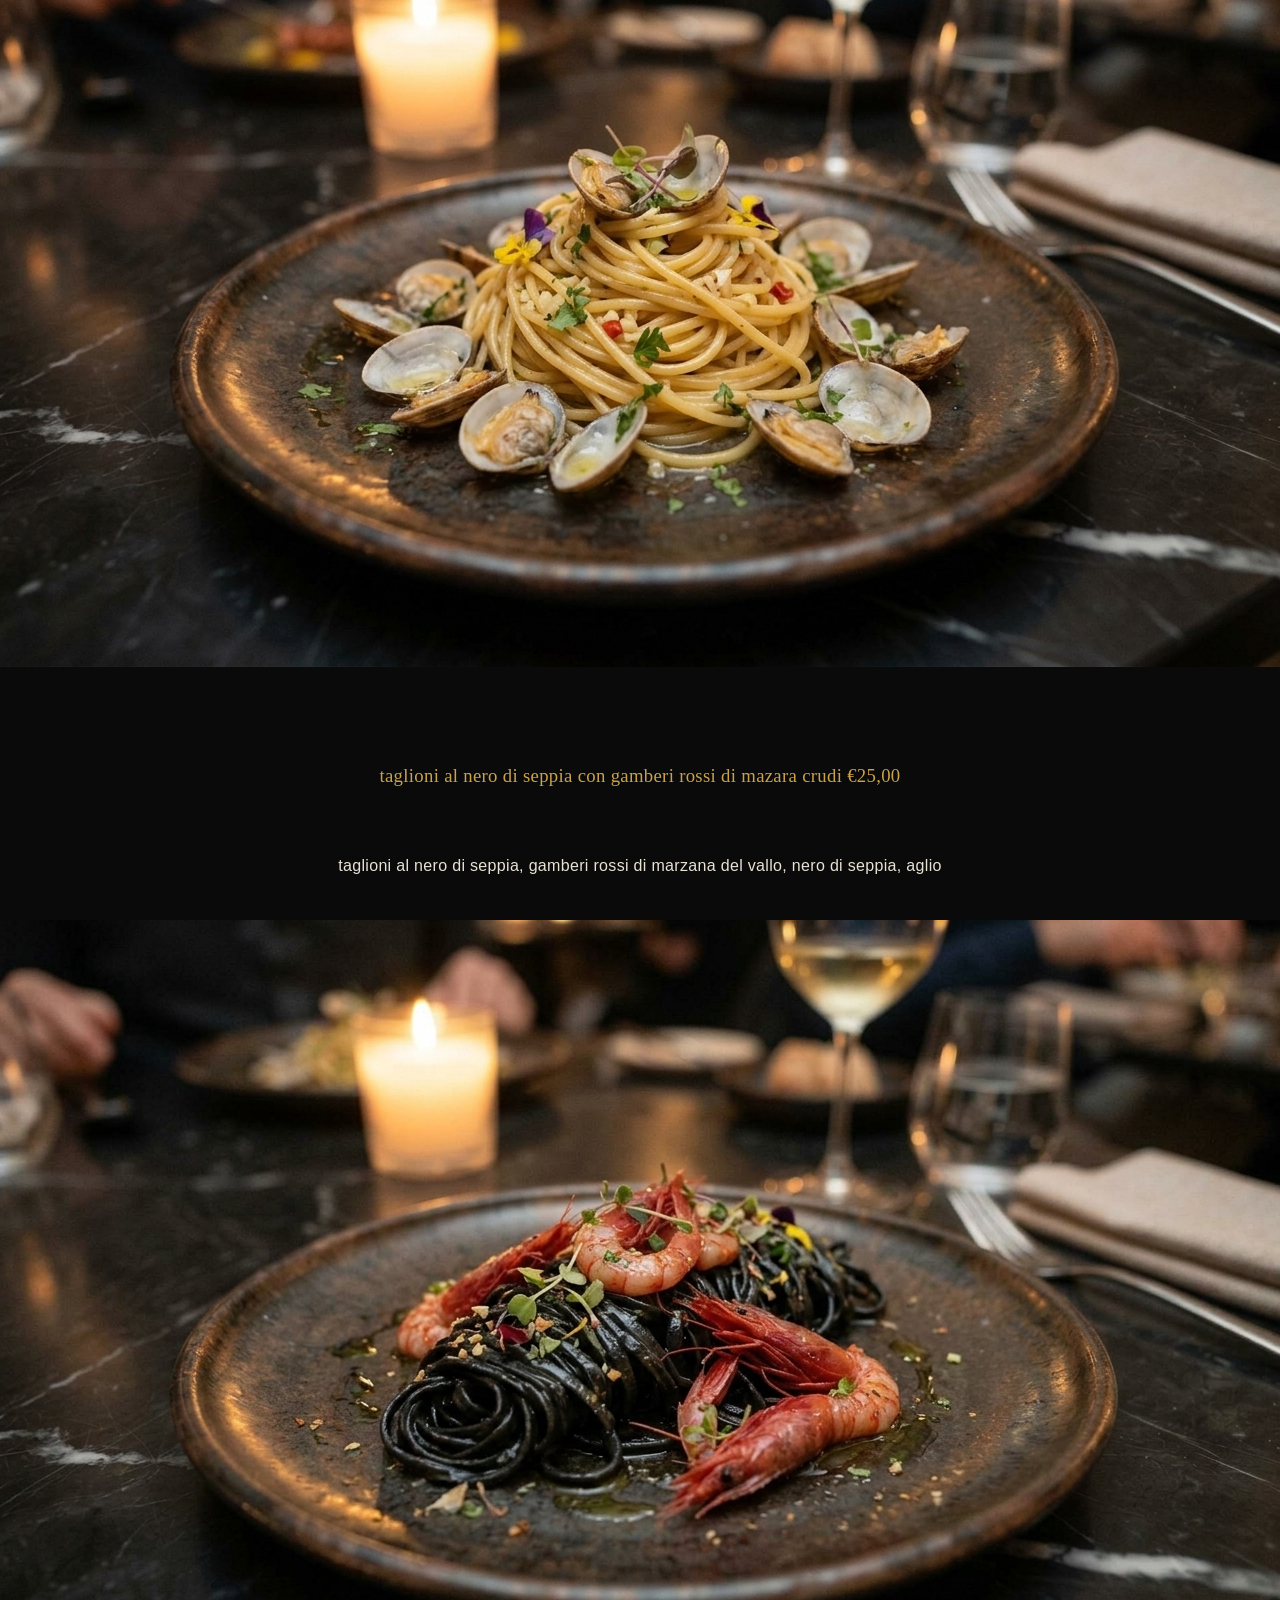
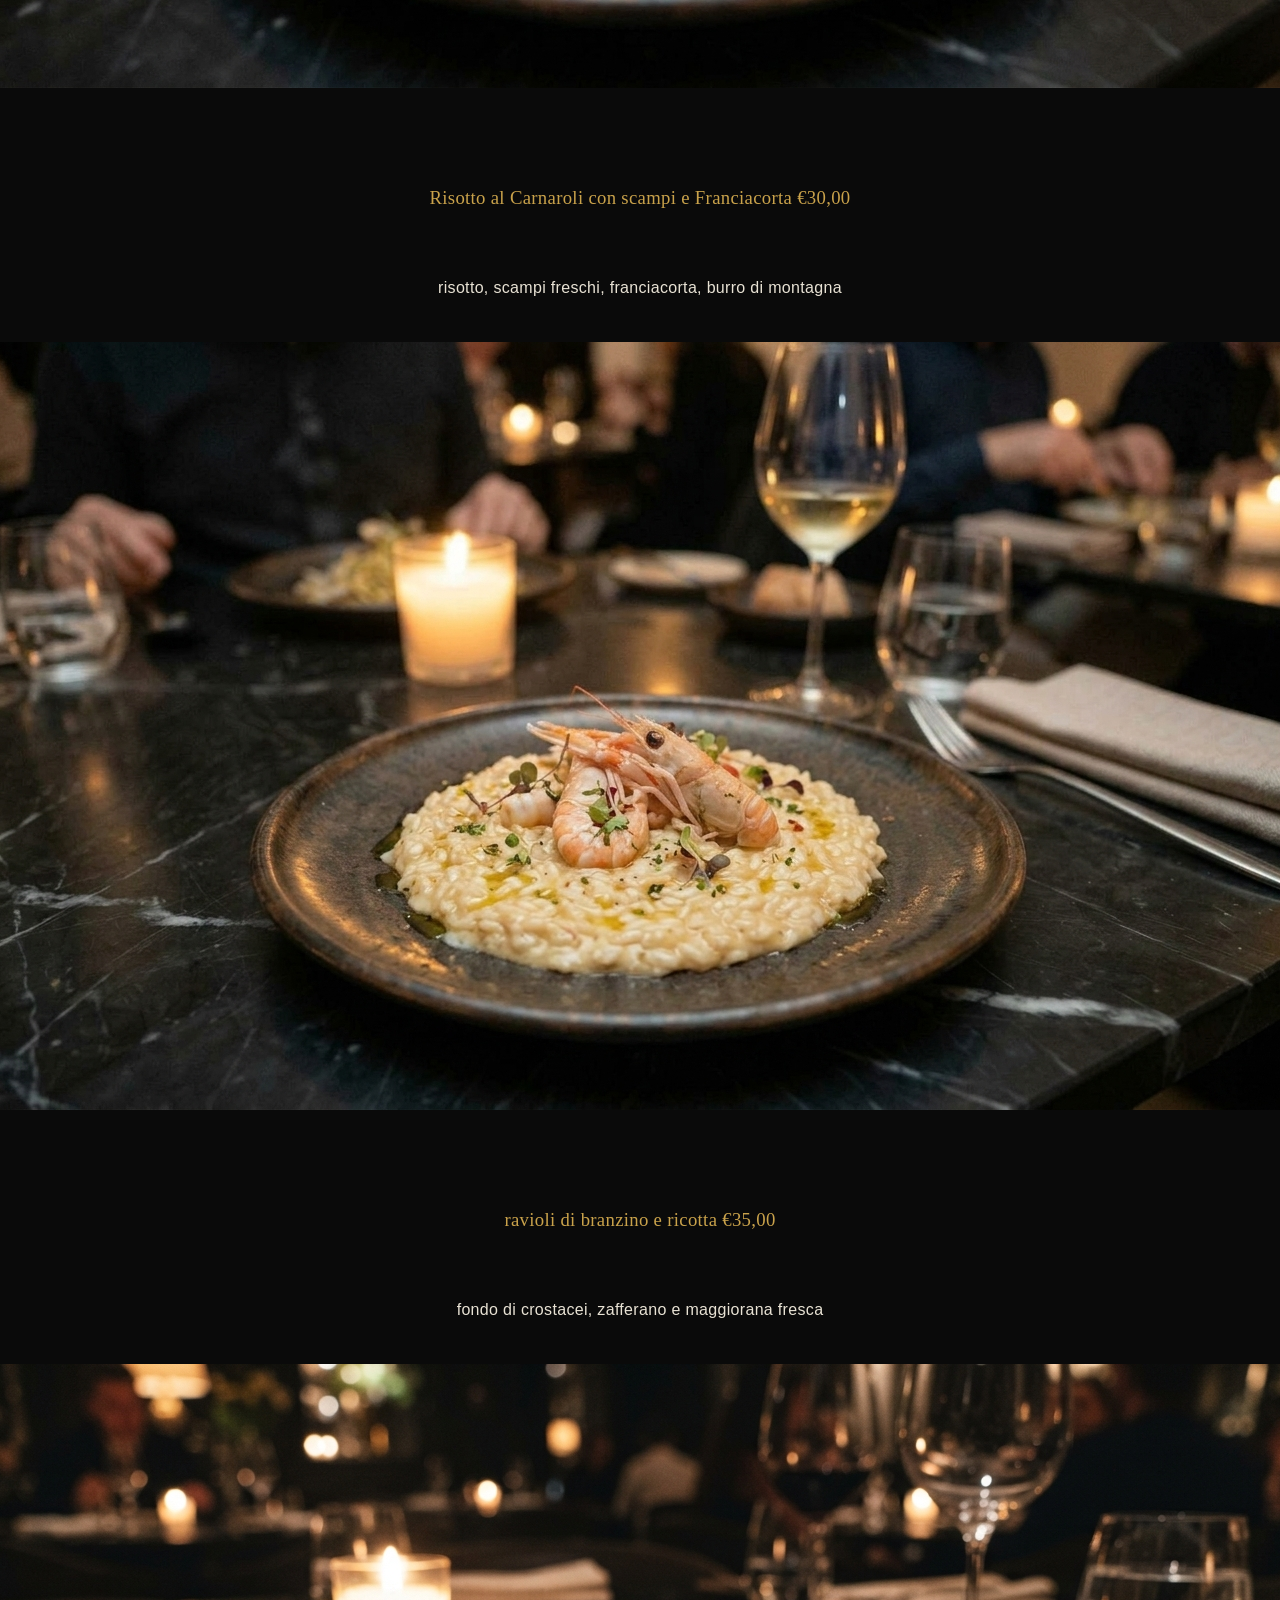
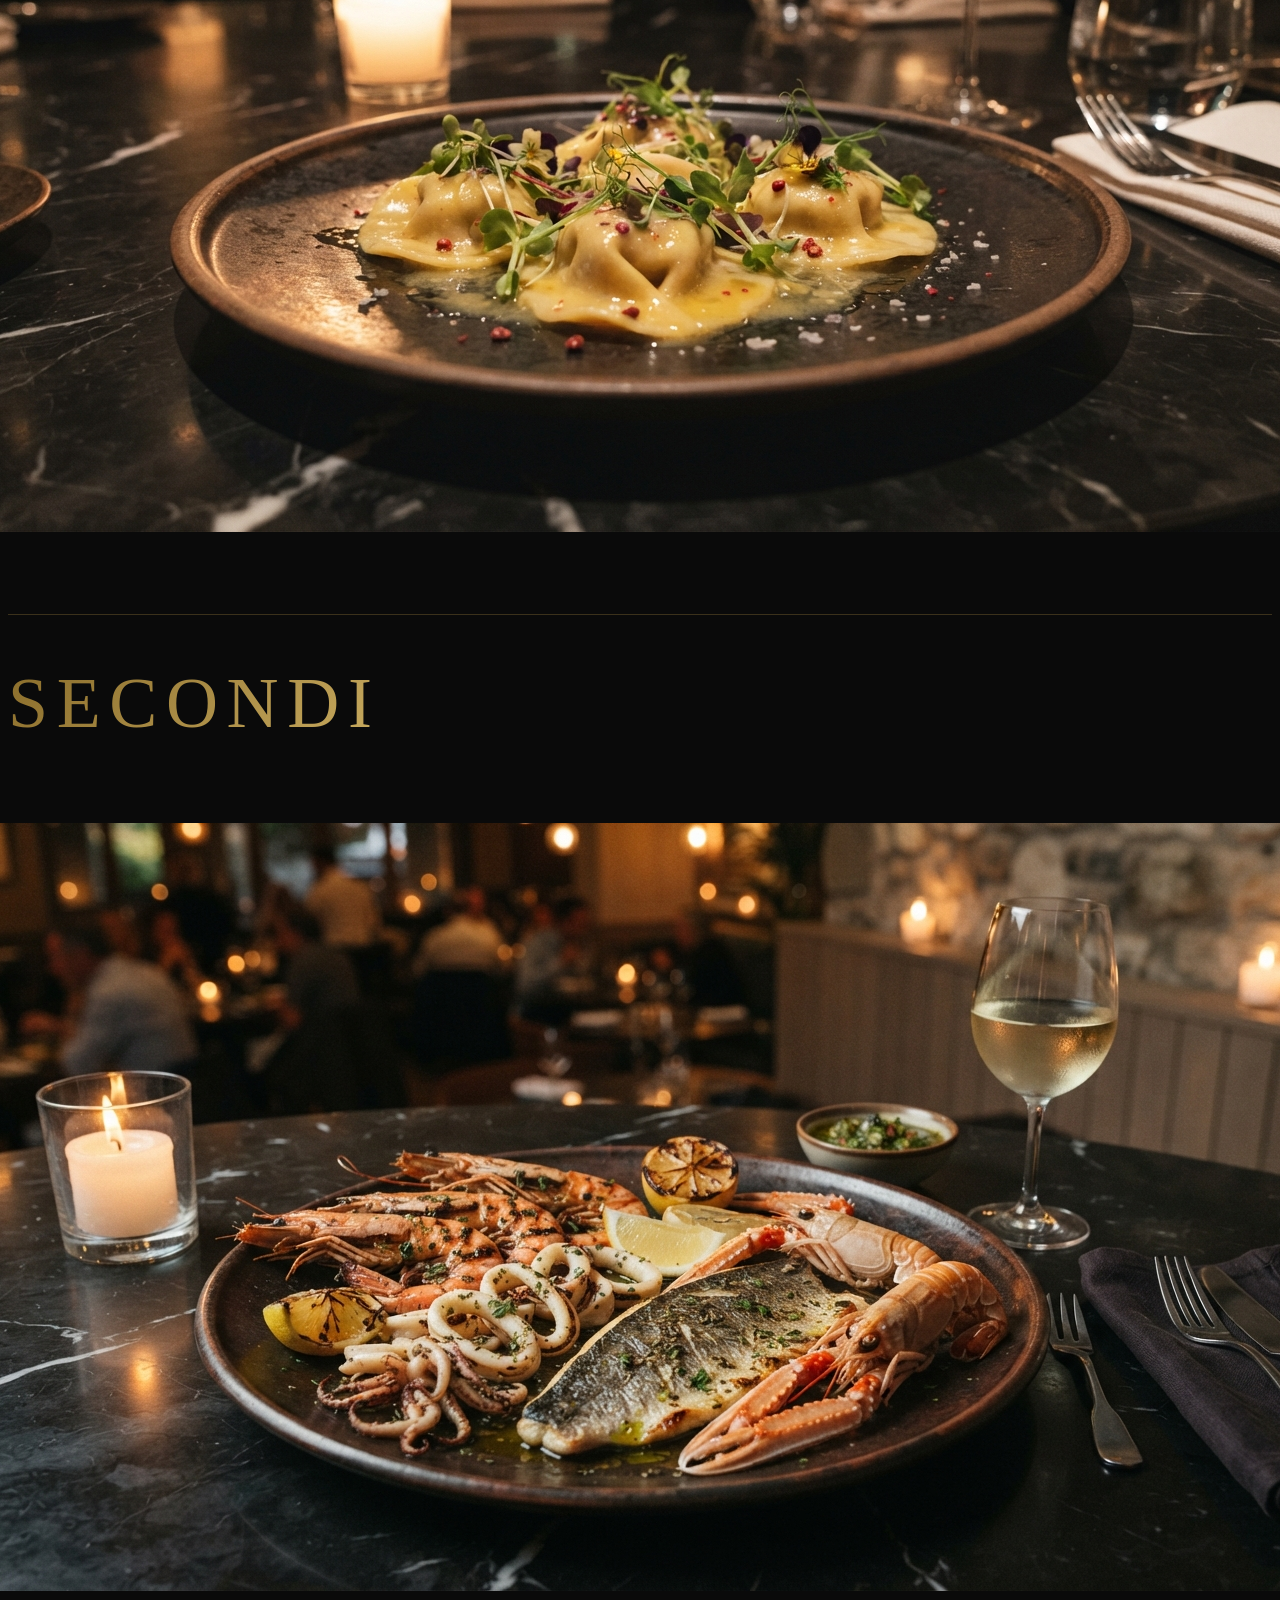
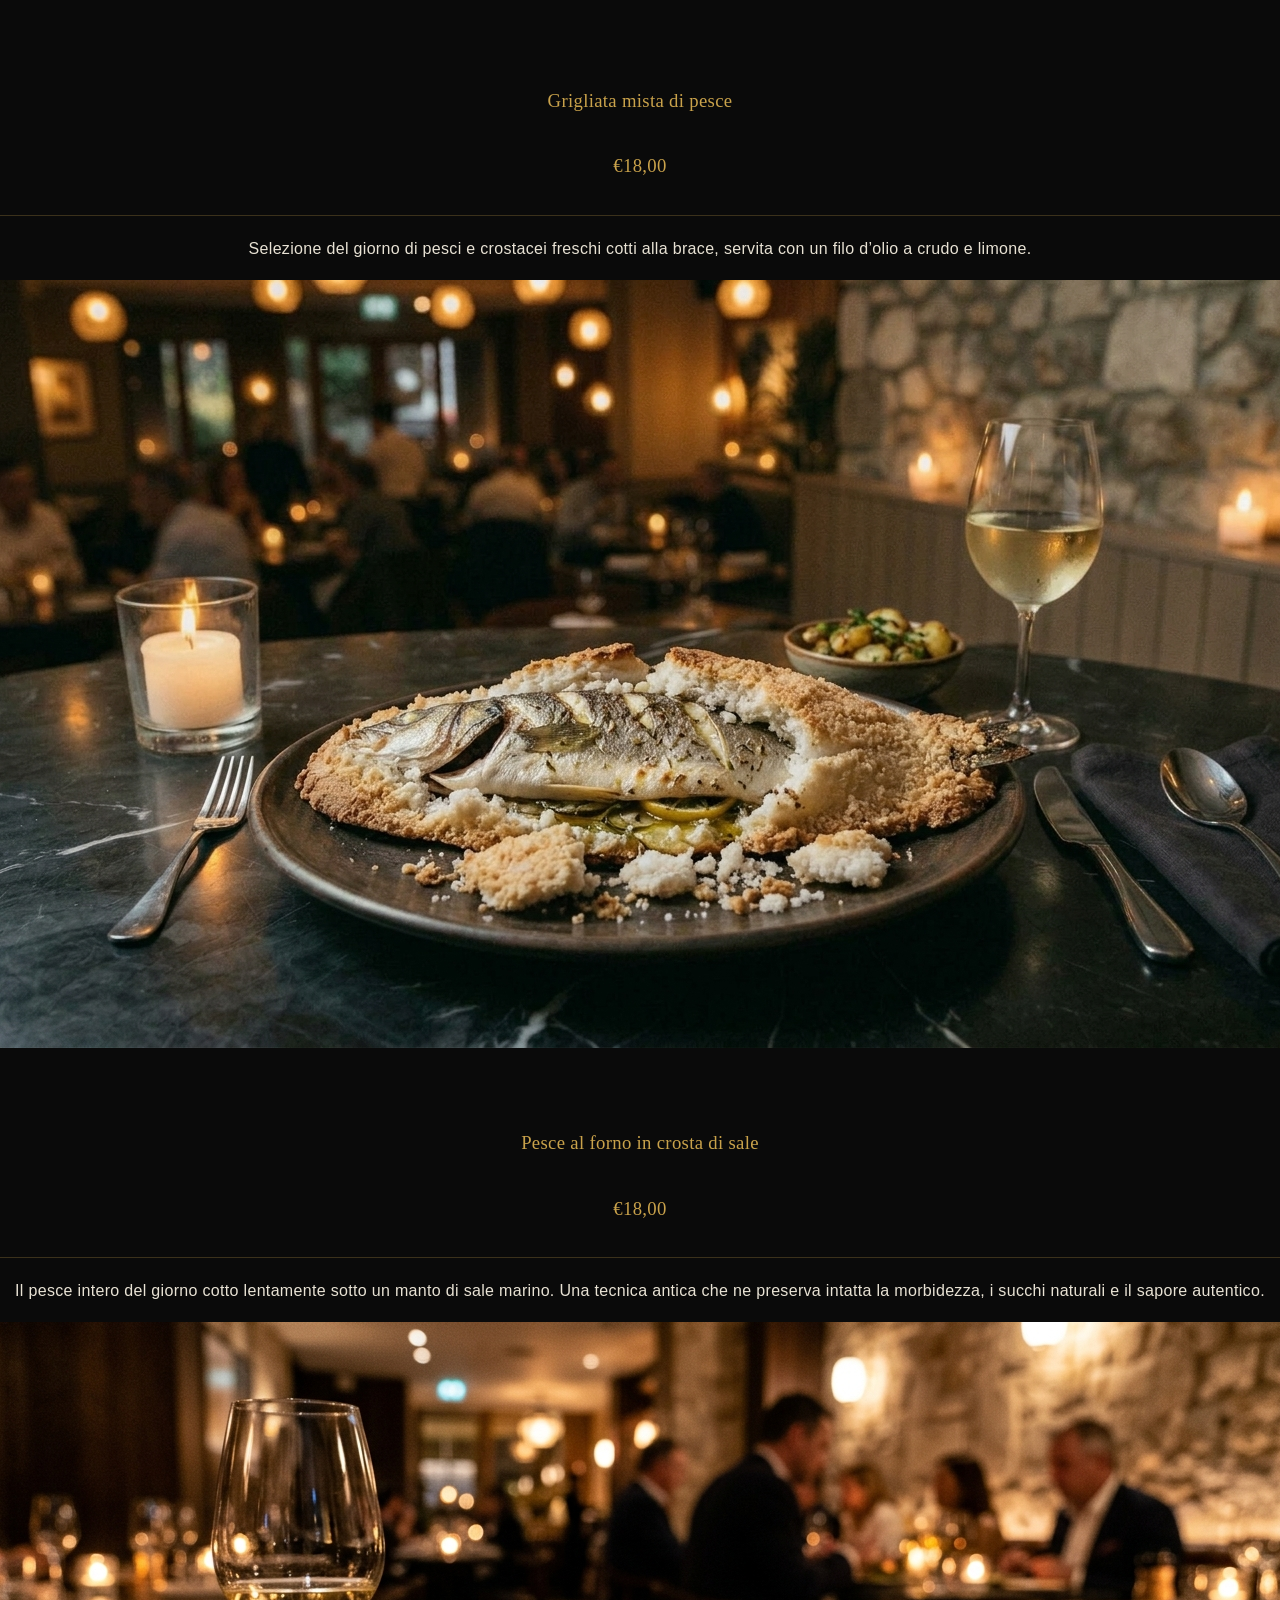
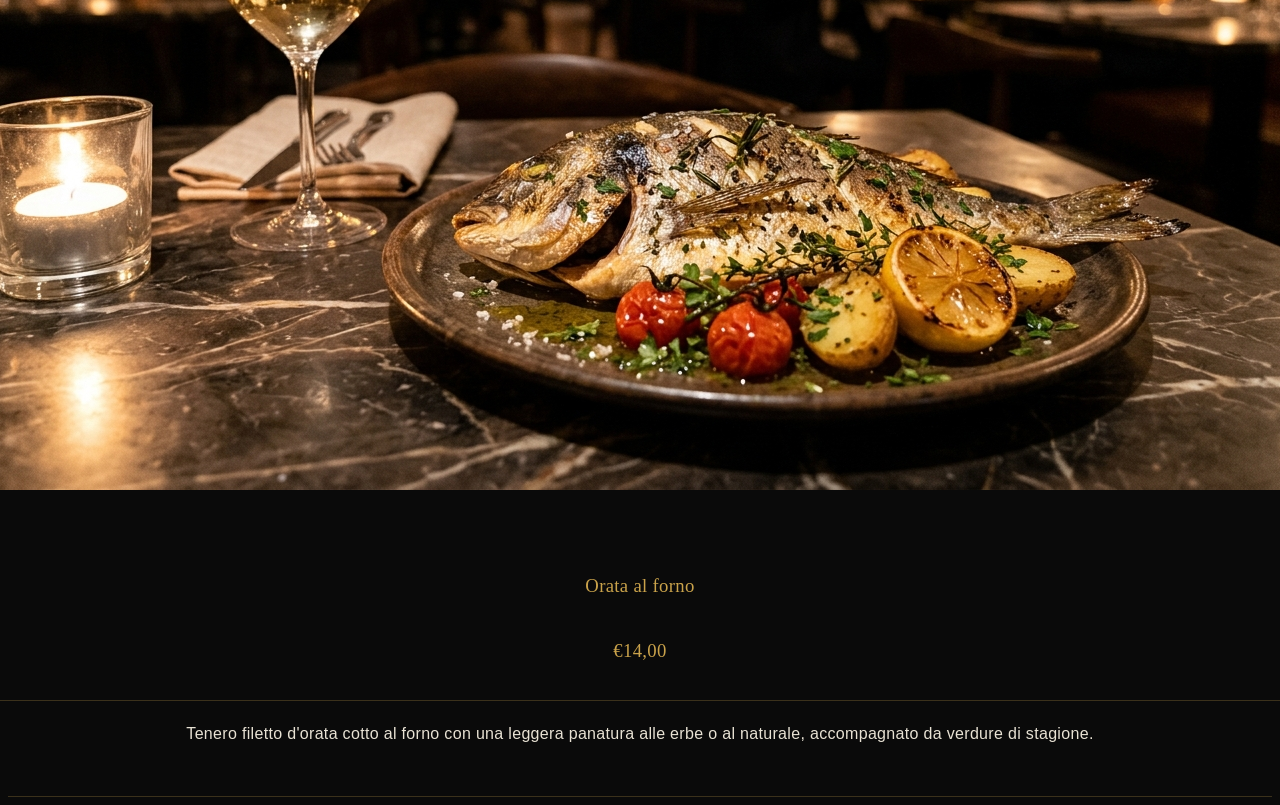
==== commit 653c7746: "Update index.html" ====
--- a/index.html
+++ b/index.html
@@ -12,7 +12,7 @@
        <section class="hero">
     <h1>Ristorante Pesce</h1>
     <p>Il mare in tavola, ogni giorno.</p>
-    <a href="antipasti.html" class="btn">Scopri il menu</a>
+    <a href="antipasti.html" class="btn">Antipasti</a>
     <a href="primi.html" class="btn">Primi</a>
     <a href="secondi.html" class="btn">Secondi</a>
     <a href="bevande.html" class="btn">Bevande</a>
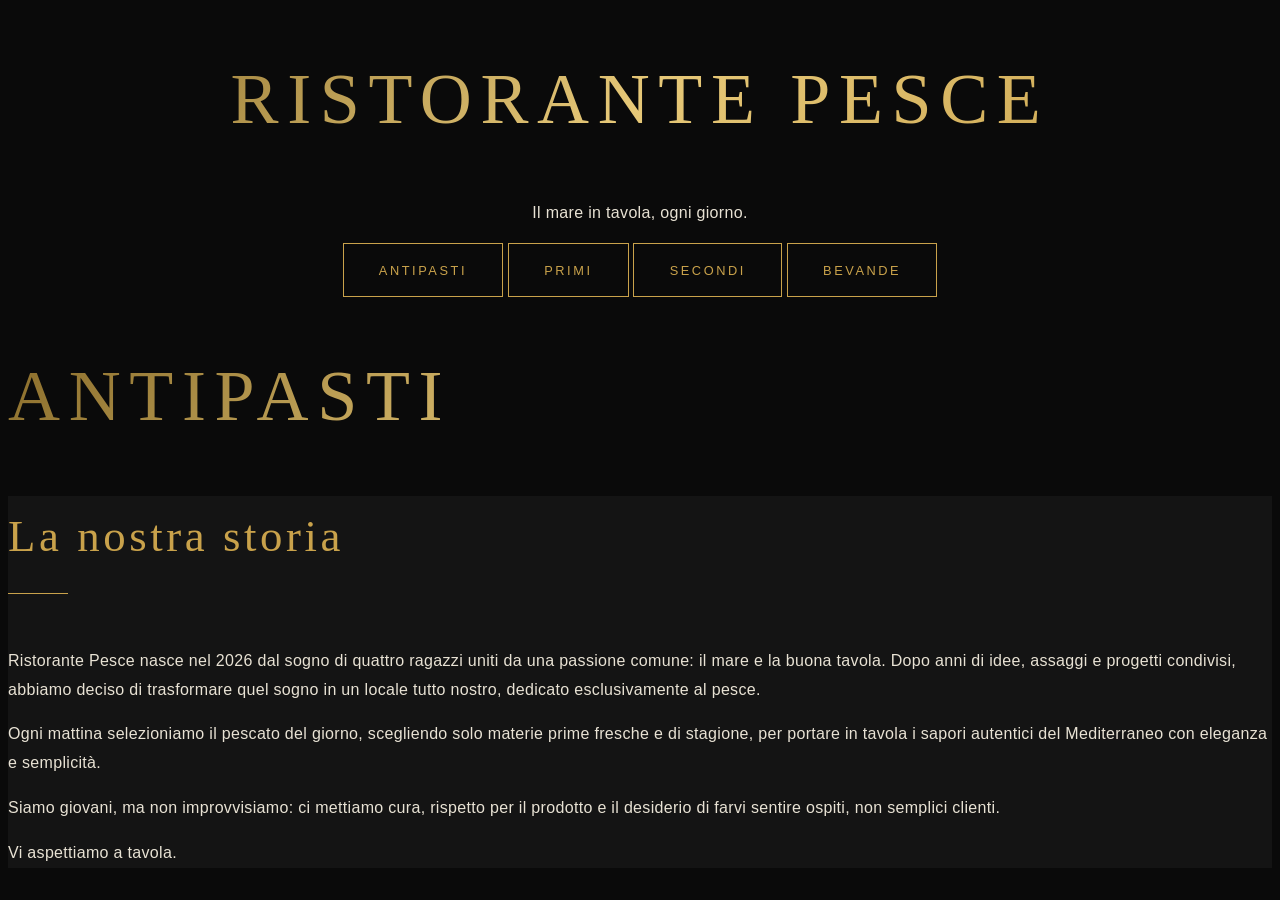
==== commit a5970484: "Update index.html" ====
--- a/index.html
+++ b/index.html
@@ -22,111 +22,24 @@
     <section id="Antipasti" class="tm-list">
       <h1>Antipasti</h1>
 
-      <!-- elenco antipasti -->
-  <div id="Antipasti" class="tm-tab-content">
-   
-    <div class"tm-list">
-
-     <h1> Crudité di Mare (Raw Bar) </h1>
-
-      <div class="tm-list-item">
-        <img src="IMG\GrandPlateau.jpg"  style = "margin-bottom: 50px;" alt="Image" class="tm-list-IMG">
-         <div class="tm-black-gb tm-list-item-text">
-          <h3 class="tm-list-item-name">Grand Plateau Royal <span class="tm-list-item-price"> €65,00</span></h3>
-           <p class="tm-list-item-description">Ostriche Gillardeau, scampi di Mazara del Vallo, gamberi rossi di Gallipoli, tartare di spigola e sashimi di ricciola. </p>
-         </div>
-          
-            <img src="IMG\TartarediTonnoRossoeCavialeOsetra.png"  style = "margin-bottom: 50px;" alt="Image" class="tm-list-IMG">
-             <div class="tm-black-gb tm-list-item-text">
-              <div class="tm-list-item-name">Tartare di Tonno Rosso e Caviale Osetra <span class="tm-list-item-price"> €38,00</span>
-               <p class="tm-list-item-description">Servita con avocado alla griglia ed emulsione di ponzu al lime. </p>
-              </div>
-
-               <img src="IMG\CarpacciodiRicciolaeAgrumi.jpg" style = "margin-bottom: 50px;" alt="Image" class="tm-list-IMG">
-         <div class="tm-black-gb tm-list-item-text">
-          <h3 class="tm-list-item-name">Carpaccio di Riccio e Agrumi <span class="tm-list-item-price"> €34,00</span></h3>
-           <p class="tm-list-item-description">Marinato al bergamotto, finocchietto selvatico e sale rosa. </p>
-         </div>
-
-          <h1> Antipasti Cotti e Caldi (Pesce Fresco) </h1>
-
-           <img src="IMG\CapasanteScottateeTartufoNero.jpg" style = "margin-bottom: 50px;" alt="Image" class="tm-list-IMG">
-         <div class="tm-black-gb tm-list-item-text">
-          <h3 class="tm-list-item-name">Capasante Scottate e Tartufo Nero <span class="tm-list-item-price"> €35,00</span></h3>
-           <p class="tm-list-item-description">Capasante atlantiche, fonduta di Parmigiano 36 mesi e scaglie di tartufo. </p>
-         </div>
-
-          <img src="IMG\SottofilettodiSpigolainCrostadiMandorle.jpg" style = "margin-bottom: 50px;" alt="Image" class="tm-list-IMG">
-         <div class="tm-black-gb tm-list-item-text">
-          <h3 class="tm-list-item-name">Sottofiletto di Spigola in Crosta di Mandorle <span class="tm-list-item-price"> €32,00</span></h3>
-           <p class="tm-list-item-description">Cotto a bassa temperatura con riduzione di agrumi di Sicilia. </p>
-         </div>
-
-            <img src="IMG\PolpoArrostito suVellutata alloZafferano.jpg" style = "margin-bottom: 50px;" alt="Image" class="tm-list-IMG">
-         <div class="tm-black-gb tm-list-item-text">
-          <h3 class="tm-list-item-name">Polpo Arrostito su Vellutata allo Zafferano <span class="tm-list-item-price"> €32,00</span></h3>
-           <p class="tm-list-item-description">Tentacolo croccante, crema al zafferano dell'Aquila e polvere di olive. </p>
-         </div>
-     </section>
-  </main>
-
-
-
-  
-     
-    
-
-     
-<h1> Primi </h1>
- <!-- elenco Primi -->
-  <div id="Primi" class="tm-tab-content>
-   <div class="tm-list">
-    <div class="tm-list-item">
-     
-     <h3> spaghetti alle vongole €20,00</h3>
-      <p> spaghetti, pomodori freschi, vongole del mediterraneo, aglio, prezzemolo, peperoncino rosso </p>
-       <img src="IMG\SpaghettieVongole.jpg" style = "margin-bottom: 50px;  alt="Image" class="tm-list-IMG"">
-   
-      <h3>taglioni al nero di seppia con gamberi rossi di mazara crudi €25,00</h3>
-       <p>taglioni al nero di seppia, gamberi rossi di marzana del vallo, nero di seppia, aglio </p>
-        <img src="IMG\TaglioniNeroSeppiaGAMBERI.jpg"  style = "margin-bottom: 50px;" alt="Image" class="tm-list-IMG">
-
-          <h3>Risotto al Carnaroli con scampi e Franciacorta €30,00 </h3>
-           <p>risotto, scampi freschi, franciacorta, burro di montagna </p>
-             <img src="IMG\RisottoScampiFreschi.jpg"  style = "margin-bottom: 50px;" alt="Image" class="tm-list-IMG">
-
-          <h3>ravioli di branzino e ricotta €35,00</h3>
-           <p>fondo di crostacei, zafferano e maggiorana fresca</p>
-            <img src="IMG\RavoliBranzinoERicotta.jpg" style = "margin-bottom: 50px;" alt="Image" class="tm-list-IMG">
-
-    </div>
-   
-<h1> Secondi </h1>
- <!-- elenco Secondi -->
-  <div id="Secondi" class="tm-tab-content>
-   <div class="tm-list">
-    <div class="tm-list-item">
-    
-    <img src="IMG\GrigliataPesce.jpg" style = "margin-bottom: 50px;" alt="Image" class="tm-list-IMG">
-     <div class="tm-black-bg tm-list-item-text">
-      <h3>Grigliata mista di pesce <span class="tm-list-item price">€18,00</span></h3>
-       <p> Selezione del giorno di pesci e crostacei freschi cotti alla brace, servita con un filo d’olio a crudo e limone. </p>
-      
-        <img src="IMG\PesceCrostaDiSale.jpg"  style = "margin-bottom: 50px;" alt="Image" class="tm-list-IMG">
-         <div class="tm-black-bg tm-list-item-text">
-          <h3>Pesce al forno in crosta di sale <span class="tm-list-item price">€18,00</span></h3>
-           <p>Il pesce intero del giorno cotto lentamente sotto un manto di sale marino. Una tecnica antica che ne preserva intatta la morbidezza, i succhi naturali e il sapore autentico.</p>
-         
-           <img src="IMG\OrataAlForno.jpg"  style = "margin-bottom: 50px;" alt="Image" class="tm-list-IMG">
-            <div class="tm-black-bg tm-list-item-text">
-             <h3> Orata al forno <span class="tm-list-item price"> €14,00</span></h3>
-              <p> Tenero filetto d'orata cotto al forno con una leggera panatura alle erbe o al naturale, accompagnato da verdure di stagione. </p>
-
-           </div>
-          </div>
-        </div>
-       </div>
- 
+      <section class="chi-siamo">
+    <h2>La nostra storia</h2>
+    <p>
+      Ristorante Pesce nasce nel 2026 dal sogno di quattro ragazzi uniti da una
+      passione comune: il mare e la buona tavola. Dopo anni di idee, assaggi e
+      progetti condivisi, abbiamo deciso di trasformare quel sogno in un locale
+      tutto nostro, dedicato esclusivamente al pesce.
+    </p>
+    <p>
+      Ogni mattina selezioniamo il pescato del giorno, scegliendo solo materie
+      prime fresche e di stagione, per portare in tavola i sapori autentici del
+      Mediterraneo con eleganza e semplicità.
+    </p>
+    <p>
+      Siamo giovani, ma non improvvisiamo: ci mettiamo cura, rispetto per il
+      prodotto e il desiderio di farvi sentire ospiti, non semplici clienti.
+    </p>
+    <p class="firma">Vi aspettiamo a tavola.</p>
    
 
 </body>
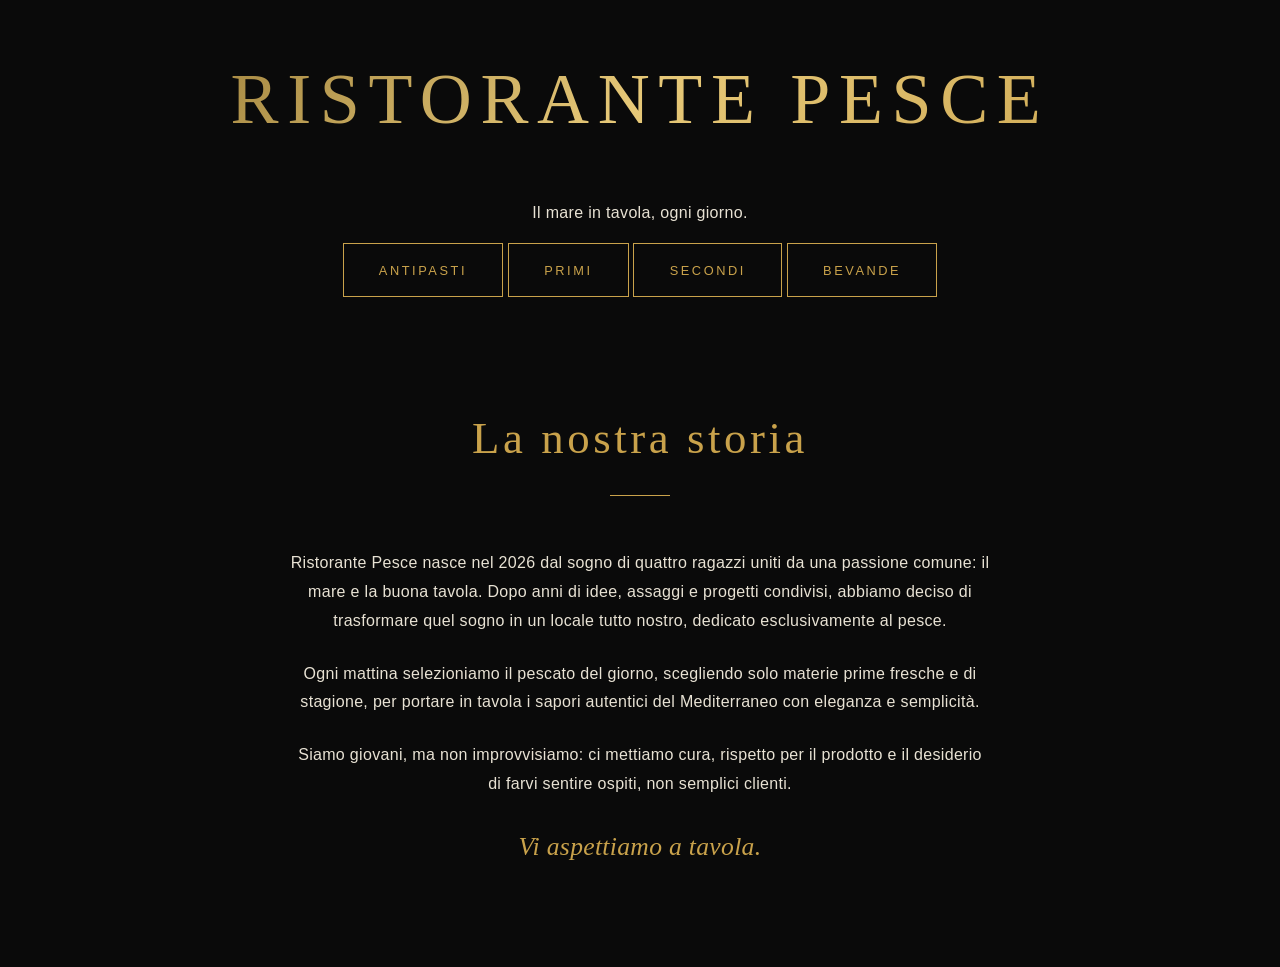
==== commit 882695d6: "Update index.html" ====
--- a/index.html
+++ b/index.html
@@ -19,8 +19,8 @@
   </section>
        
       <main>
-    <section id="Antipasti" class="tm-list">
-      <h1>Antipasti</h1>
+   
+      
 
       <section class="chi-siamo">
     <h2>La nostra storia</h2>
--- a/CSS/style.css
+++ b/CSS/style.css
@@ -102,3 +102,26 @@
   padding: 2rem 0;
   border-bottom: 1px solid rgba(201, 162, 75, 0.25);
 }
+
+.chi-siamo {
+  max-width: 700px;
+  margin: 0 auto;
+  padding: 4rem 1.5rem;
+  text-align: center;
+}
+
+.chi-siamo h2::after {
+  margin-left: auto;
+  margin-right: auto;   /* centra la lineetta dorata sotto il titolo */
+}
+
+.chi-siamo p {
+  margin-bottom: 1.5rem;
+}
+
+.chi-siamo .firma {
+  font-family: var(--font-titoli);
+  font-size: 1.6rem;
+  font-style: italic;
+  color: var(--oro);
+}
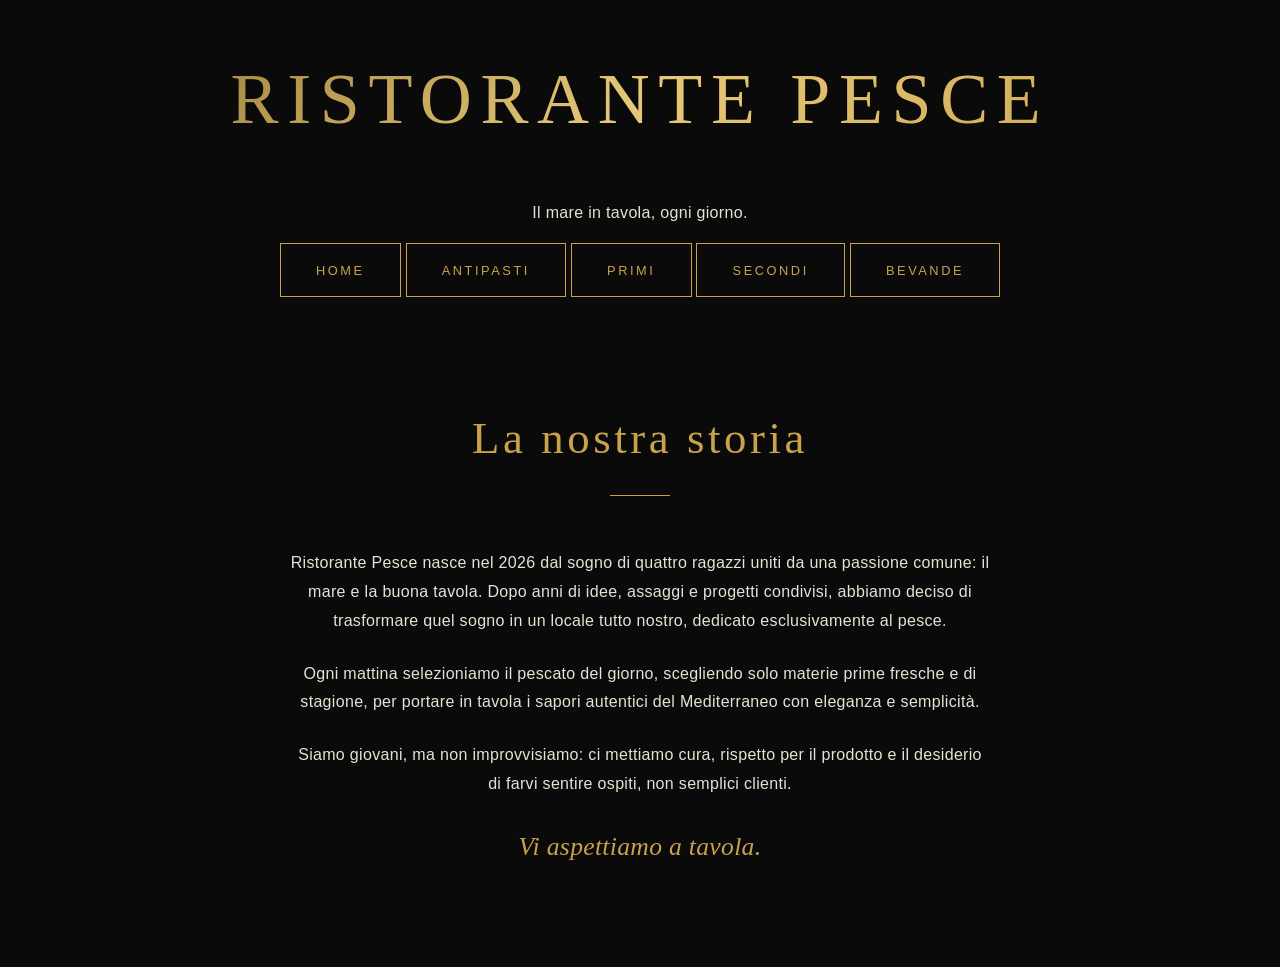
==== commit 644cf90a: "Update index.html" ====
--- a/index.html
+++ b/index.html
@@ -12,6 +12,7 @@
        <section class="hero">
     <h1>Ristorante Pesce</h1>
     <p>Il mare in tavola, ogni giorno.</p>
+        <a href="home.html" class="btn">Home</a>
     <a href="antipasti.html" class="btn">Antipasti</a>
     <a href="primi.html" class="btn">Primi</a>
     <a href="secondi.html" class="btn">Secondi</a>
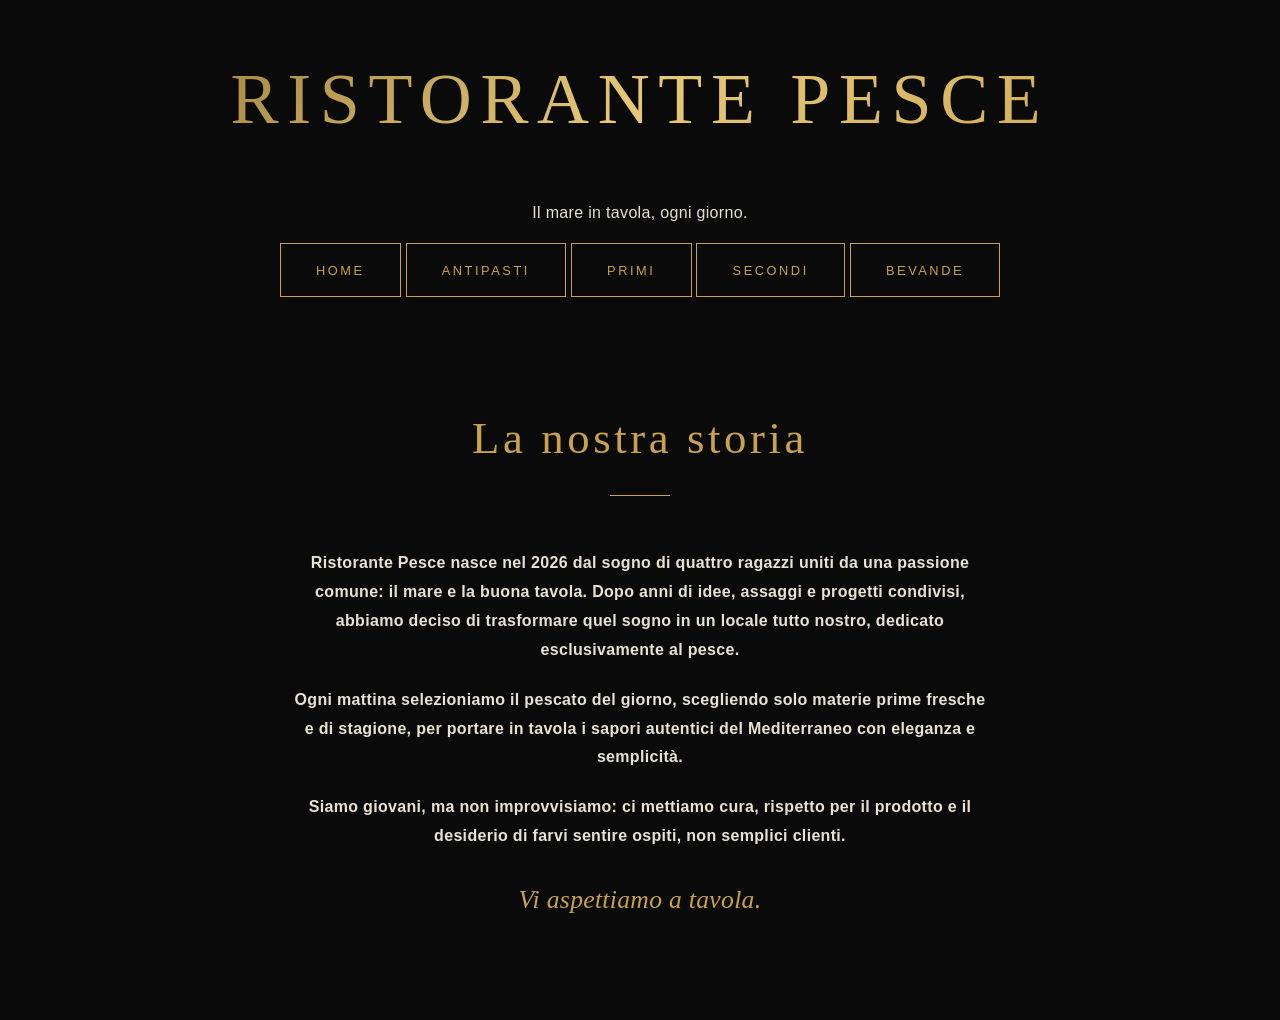
==== commit 64c5382e: "Update index.html" ====
--- a/index.html
+++ b/index.html
@@ -25,22 +25,22 @@
 
       <section class="chi-siamo">
     <h2>La nostra storia</h2>
-    <p>
+    <h4>
       Ristorante Pesce nasce nel 2026 dal sogno di quattro ragazzi uniti da una
       passione comune: il mare e la buona tavola. Dopo anni di idee, assaggi e
       progetti condivisi, abbiamo deciso di trasformare quel sogno in un locale
       tutto nostro, dedicato esclusivamente al pesce.
-    </p>
-    <p>
+    </h4>
+    <h4>
       Ogni mattina selezioniamo il pescato del giorno, scegliendo solo materie
       prime fresche e di stagione, per portare in tavola i sapori autentici del
       Mediterraneo con eleganza e semplicità.
-    </p>
-    <p>
+    </h4>
+    <h4>
       Siamo giovani, ma non improvvisiamo: ci mettiamo cura, rispetto per il
       prodotto e il desiderio di farvi sentire ospiti, non semplici clienti.
-    </p>
-    <p class="firma">Vi aspettiamo a tavola.</p>
+    </h4>
+    <h3 class="firma">Vi aspettiamo a tavola.</h3>
    
 
 </body>
--- a/CSS/style.css
+++ b/CSS/style.css
@@ -26,6 +26,7 @@
   font-family: var(--font-titoli);
   font-weight: 400;
   color: var(--oro);
+  text-align: center;
 }
 
 h1 {
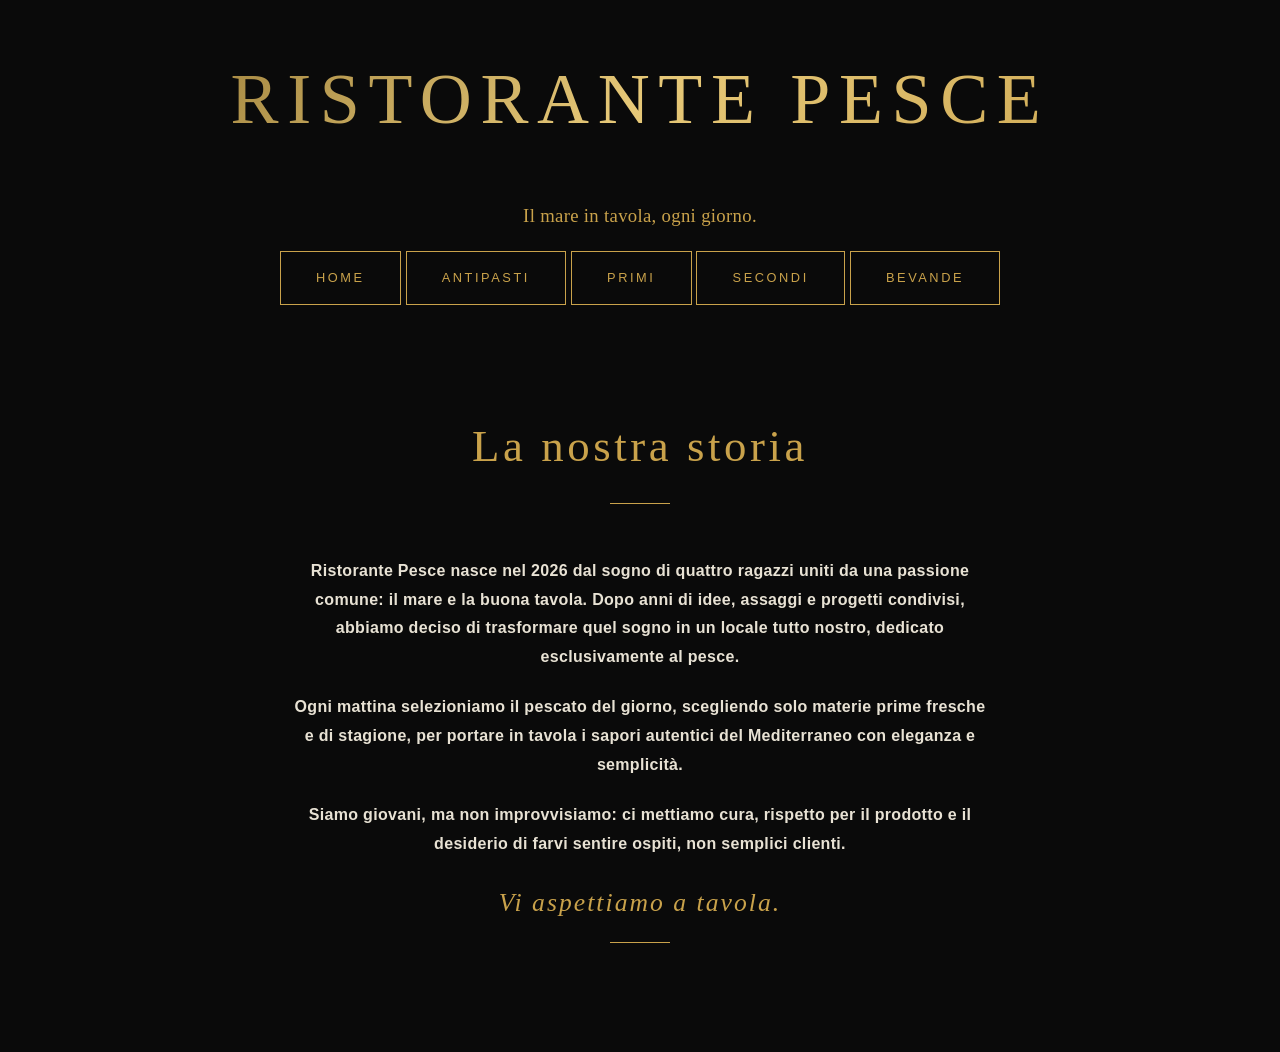
==== commit 1d56b14e: "Update index.html" ====
--- a/index.html
+++ b/index.html
@@ -11,7 +11,7 @@
 
        <section class="hero">
     <h1>Ristorante Pesce</h1>
-    <p>Il mare in tavola, ogni giorno.</p>
+    <h3>Il mare in tavola, ogni giorno.</h3>
         <a href="home.html" class="btn">Home</a>
     <a href="antipasti.html" class="btn">Antipasti</a>
     <a href="primi.html" class="btn">Primi</a>
@@ -40,7 +40,7 @@
       Siamo giovani, ma non improvvisiamo: ci mettiamo cura, rispetto per il
       prodotto e il desiderio di farvi sentire ospiti, non semplici clienti.
     </h4>
-    <h3 class="firma">Vi aspettiamo a tavola.</h3>
+    <h2 class="firma">Vi aspettiamo a tavola.</h2>
    
 
 </body>
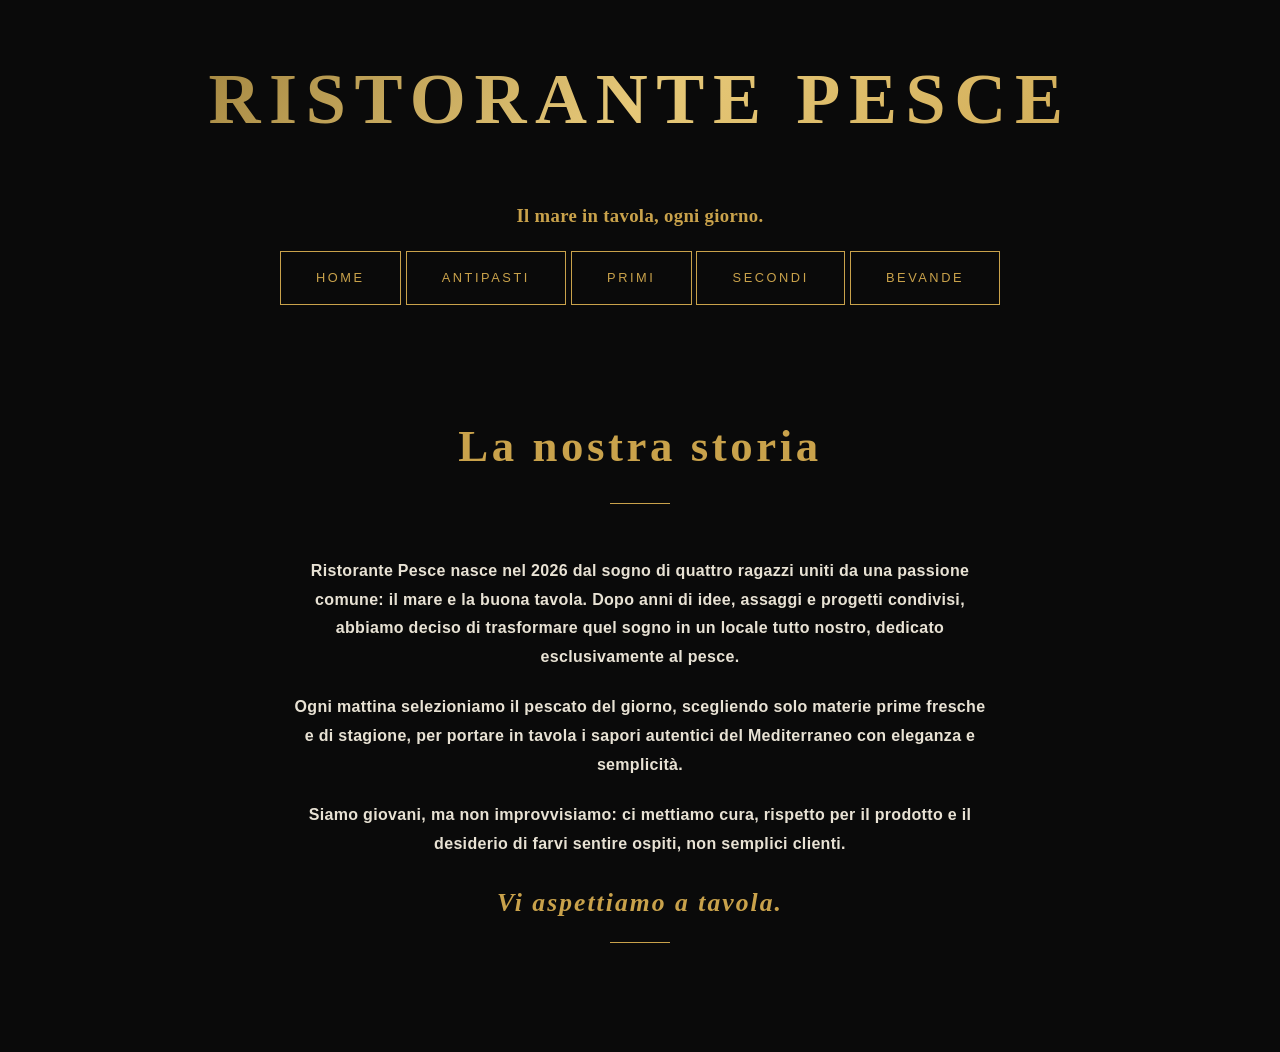
==== commit 46371c86: "Update index.html" ====
--- a/index.html
+++ b/index.html
@@ -1,47 +1,45 @@
 <!DOCTYPE html>
- <html>
+<html>
   <head>
-   <meta charset="UTF-8">
-  <meta name="viewport" content="width=device-width, initial-scale=1.0">
-  <title>RISTORANTE PESCE</title>
+    <meta charset="UTF-8">
+    <meta name="viewport" content="width=device-width, initial-scale=1.0">
+    <title>RISTORANTE PESCE</title>
 
-  <link rel="stylesheet" href="CSS/style.css">
-   </head>
-    <body>
+    <link rel="stylesheet" href="CSS/style.css">
+  </head>
+  <body>
 
-       <section class="hero">
-    <h1>Ristorante Pesce</h1>
-    <h3>Il mare in tavola, ogni giorno.</h3>
-        <a href="home.html" class="btn">Home</a>
-    <a href="antipasti.html" class="btn">Antipasti</a>
-    <a href="primi.html" class="btn">Primi</a>
-    <a href="secondi.html" class="btn">Secondi</a>
-    <a href="bevande.html" class="btn">Bevande</a>
-  </section>
-       
-      <main>
-   
-      
+    <section class="hero">
+      <h1><strong>Ristorante Pesce</strong></h1>
+      <h3><strong>Il mare in tavola, ogni giorno.</strong></h3>
+      <a href="home.html" class="btn">Home</a>
+      <a href="antipasti.html" class="btn">Antipasti</a>
+      <a href="primi.html" class="btn">Primi</a>
+      <a href="secondi.html" class="btn">Secondi</a>
+      <a href="bevande.html" class="btn">Bevande</a>
+    </section>
 
+    <main>
       <section class="chi-siamo">
-    <h2>La nostra storia</h2>
-    <h4>
-      Ristorante Pesce nasce nel 2026 dal sogno di quattro ragazzi uniti da una
-      passione comune: il mare e la buona tavola. Dopo anni di idee, assaggi e
-      progetti condivisi, abbiamo deciso di trasformare quel sogno in un locale
-      tutto nostro, dedicato esclusivamente al pesce.
-    </h4>
-    <h4>
-      Ogni mattina selezioniamo il pescato del giorno, scegliendo solo materie
-      prime fresche e di stagione, per portare in tavola i sapori autentici del
-      Mediterraneo con eleganza e semplicità.
-    </h4>
-    <h4>
-      Siamo giovani, ma non improvvisiamo: ci mettiamo cura, rispetto per il
-      prodotto e il desiderio di farvi sentire ospiti, non semplici clienti.
-    </h4>
-    <h2 class="firma">Vi aspettiamo a tavola.</h2>
-   
+        <h2><strong>La nostra storia</strong></h2>
+        <h4>
+          <strong>Ristorante Pesce nasce nel 2026 dal sogno di quattro ragazzi uniti da una
+          passione comune: il mare e la buona tavola. Dopo anni di idee, assaggi e
+          progetti condivisi, abbiamo deciso di trasformare quel sogno in un locale
+          tutto nostro, dedicato esclusivamente al pesce.</strong>
+        </h4>
+        <h4>
+          <strong>Ogni mattina selezioniamo il pescato del giorno, scegliendo solo materie
+          prime fresche e di stagione, per portare in tavola i sapori autentici del
+          Mediterraneo con eleganza e semplicità.</strong>
+        </h4>
+        <h4>
+          <strong>Siamo giovani, ma non improvvisiamo: ci mettiamo cura, rispetto per il
+          prodotto e il desiderio di farvi sentire ospiti, non semplici clienti.</strong>
+        </h4>
+        <h2 class="firma"><strong>Vi aspettiamo a tavola.</strong></h2>
+      </section>
+    </main>
 
-</body>
+  </body>
 </html>
